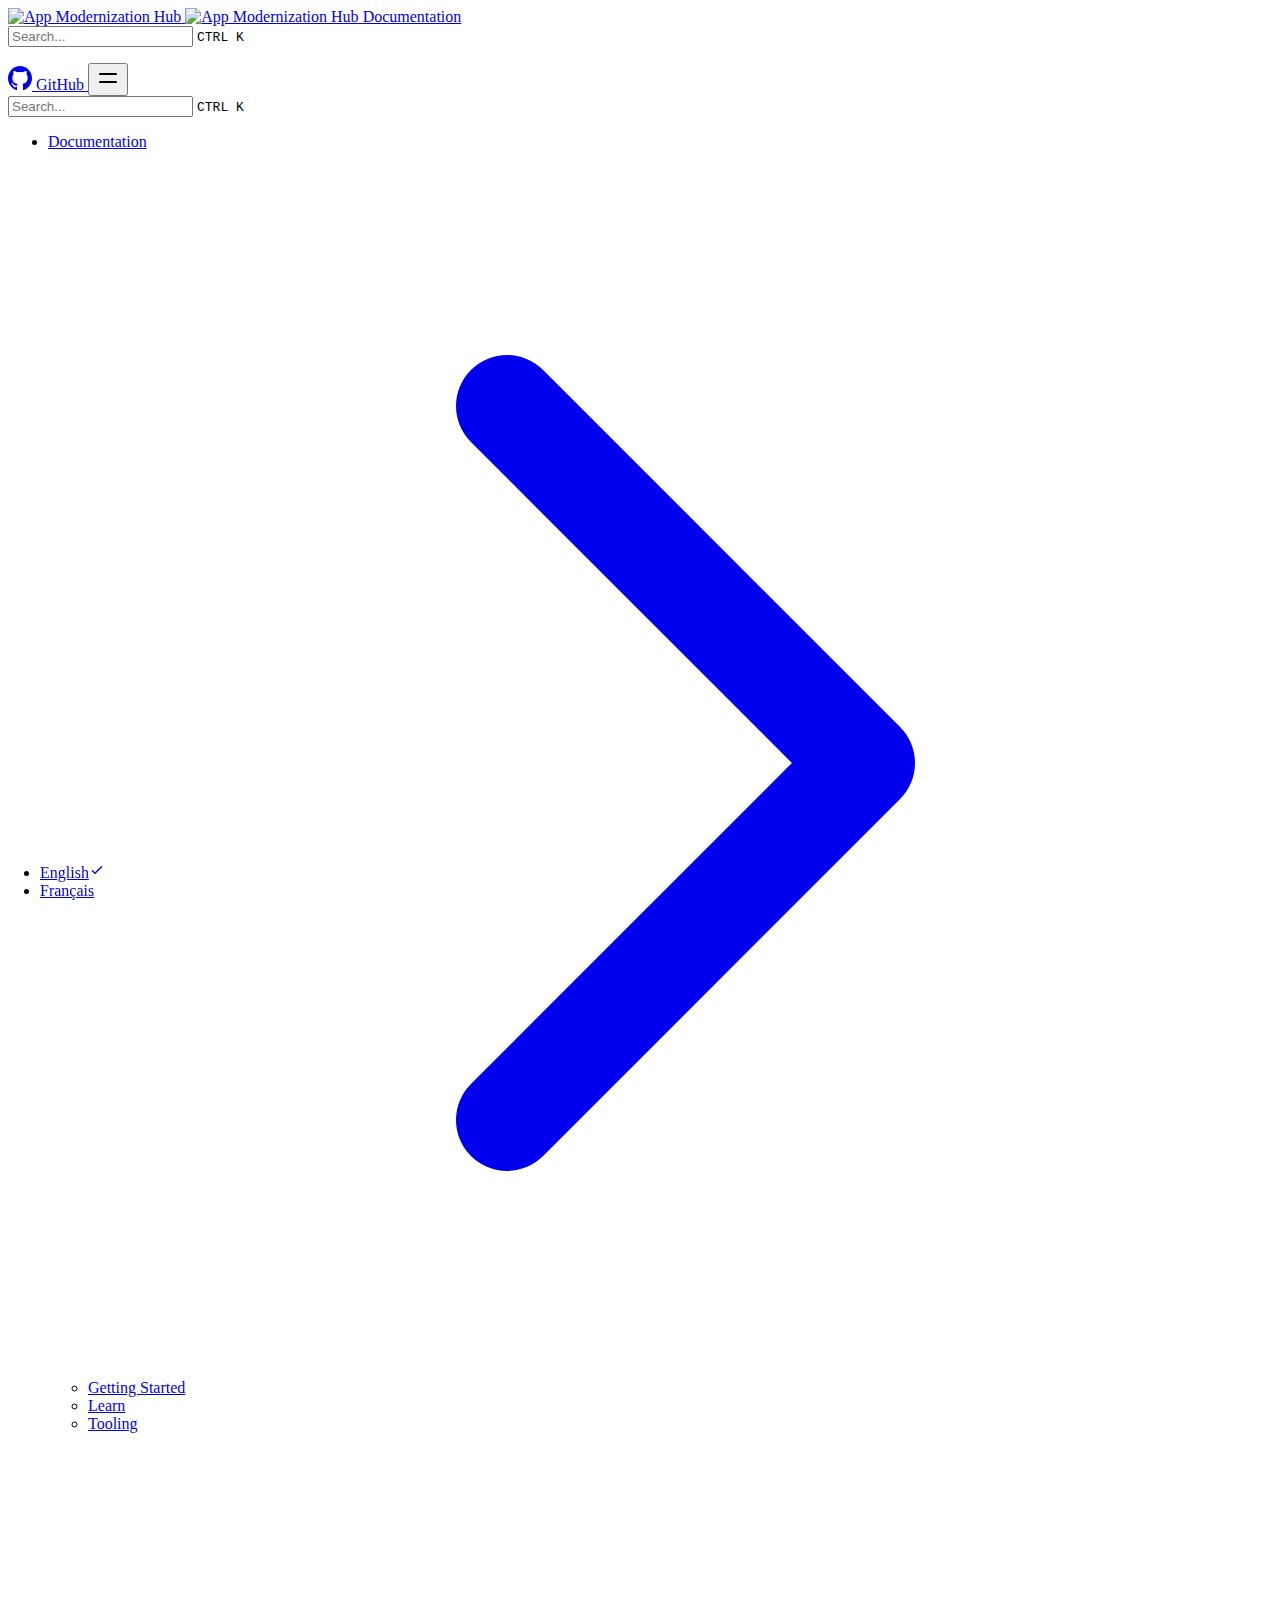
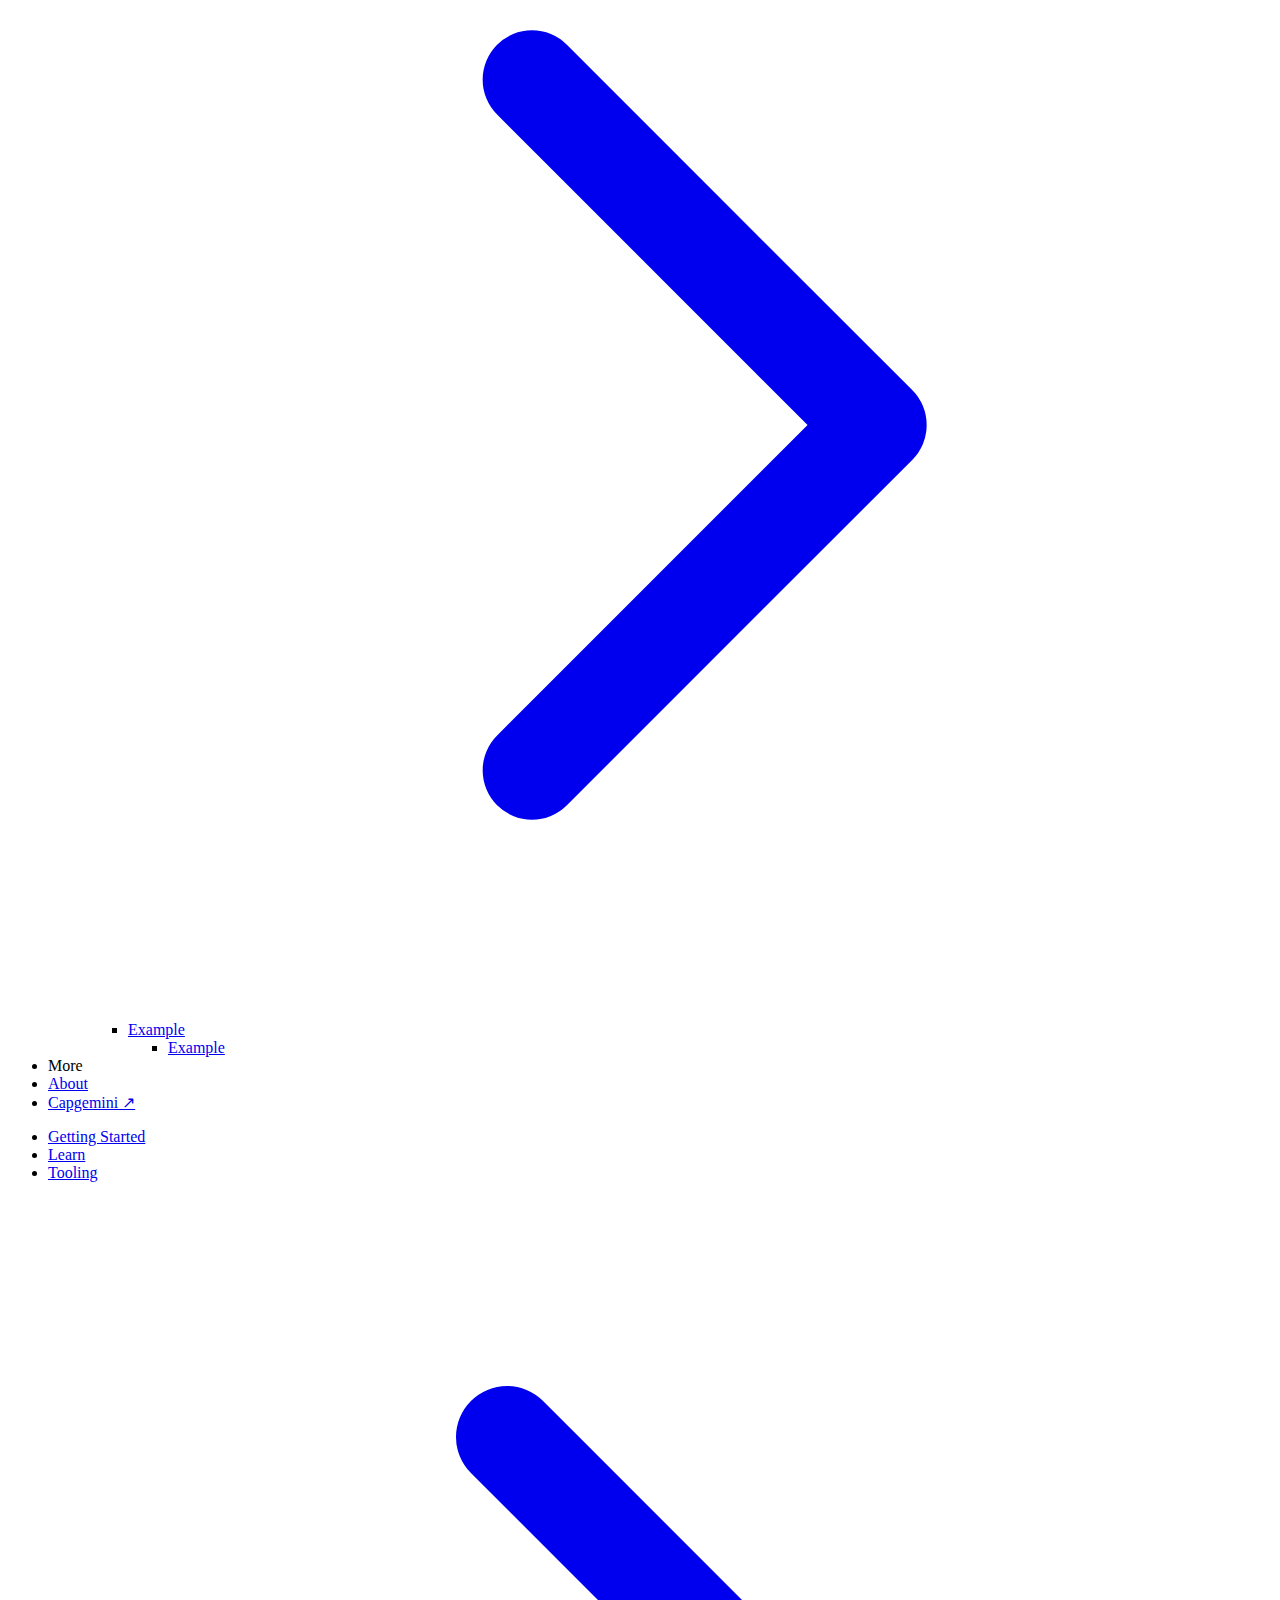
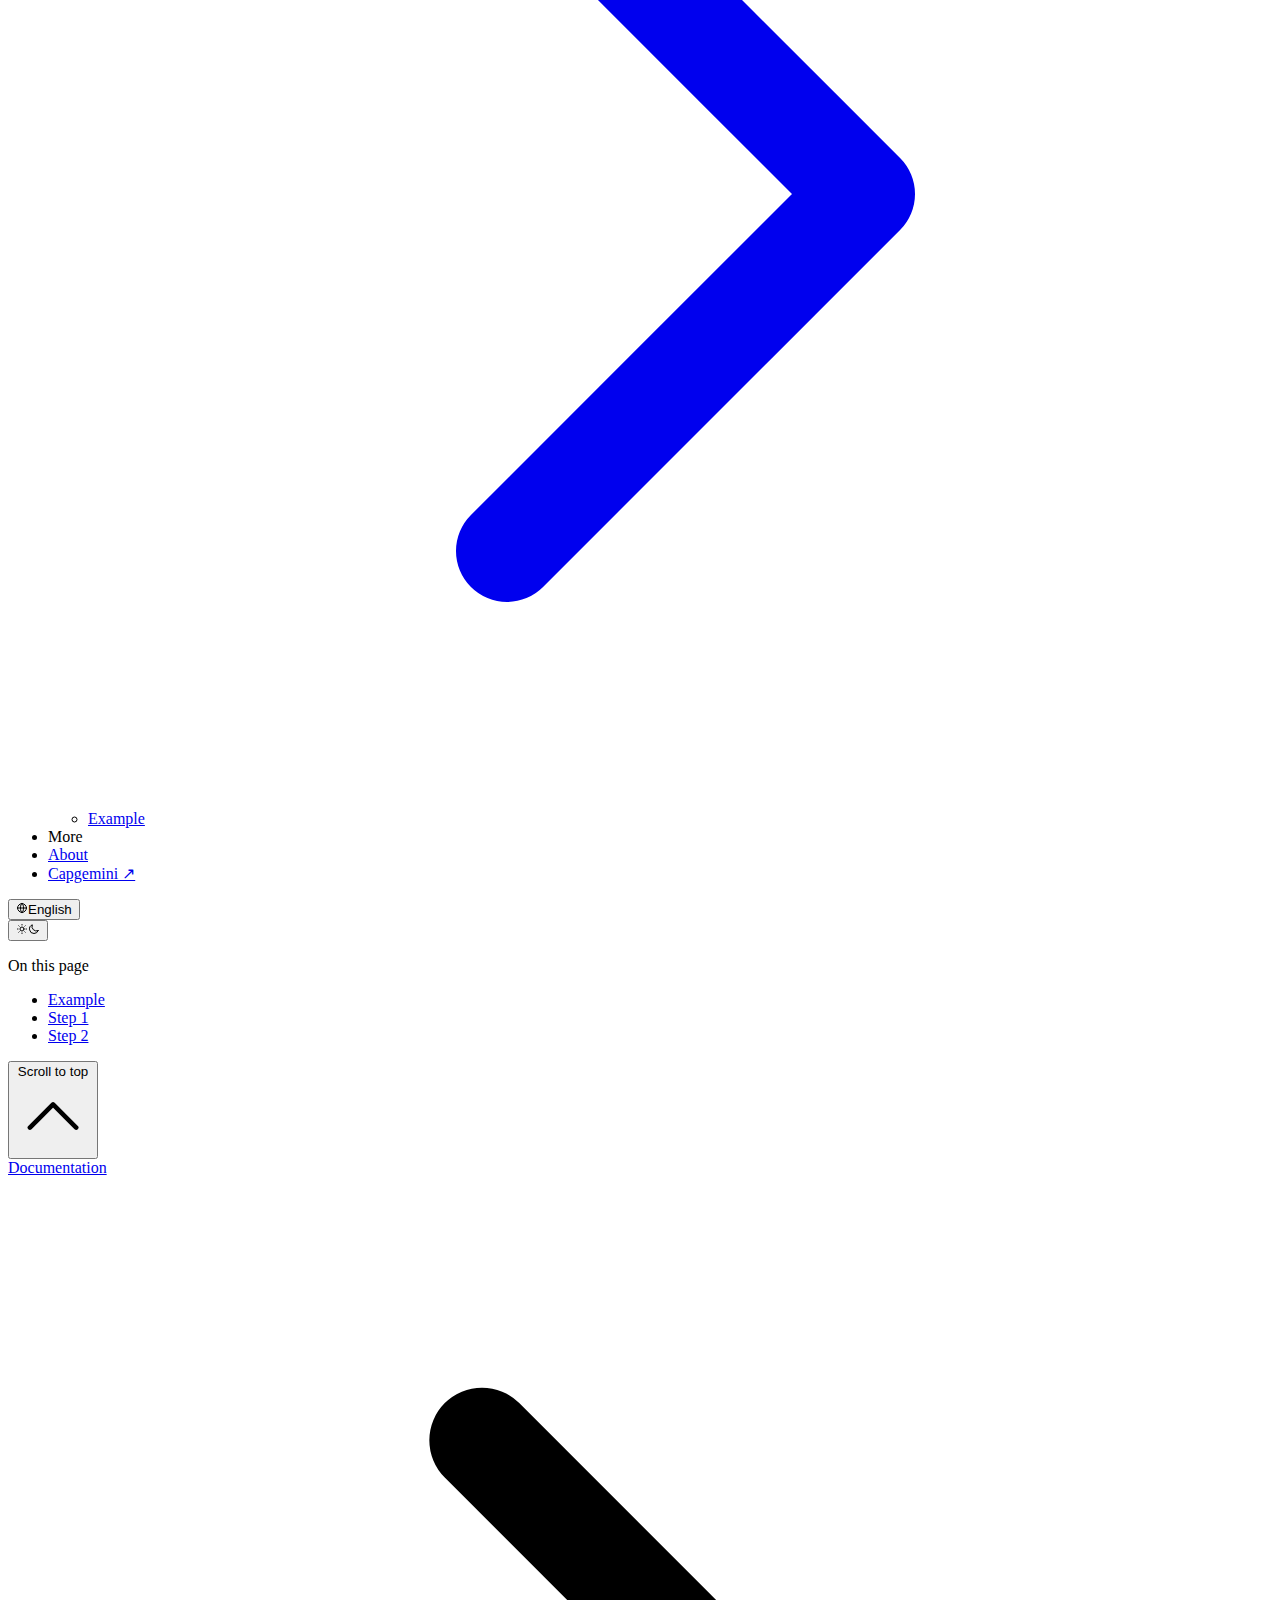
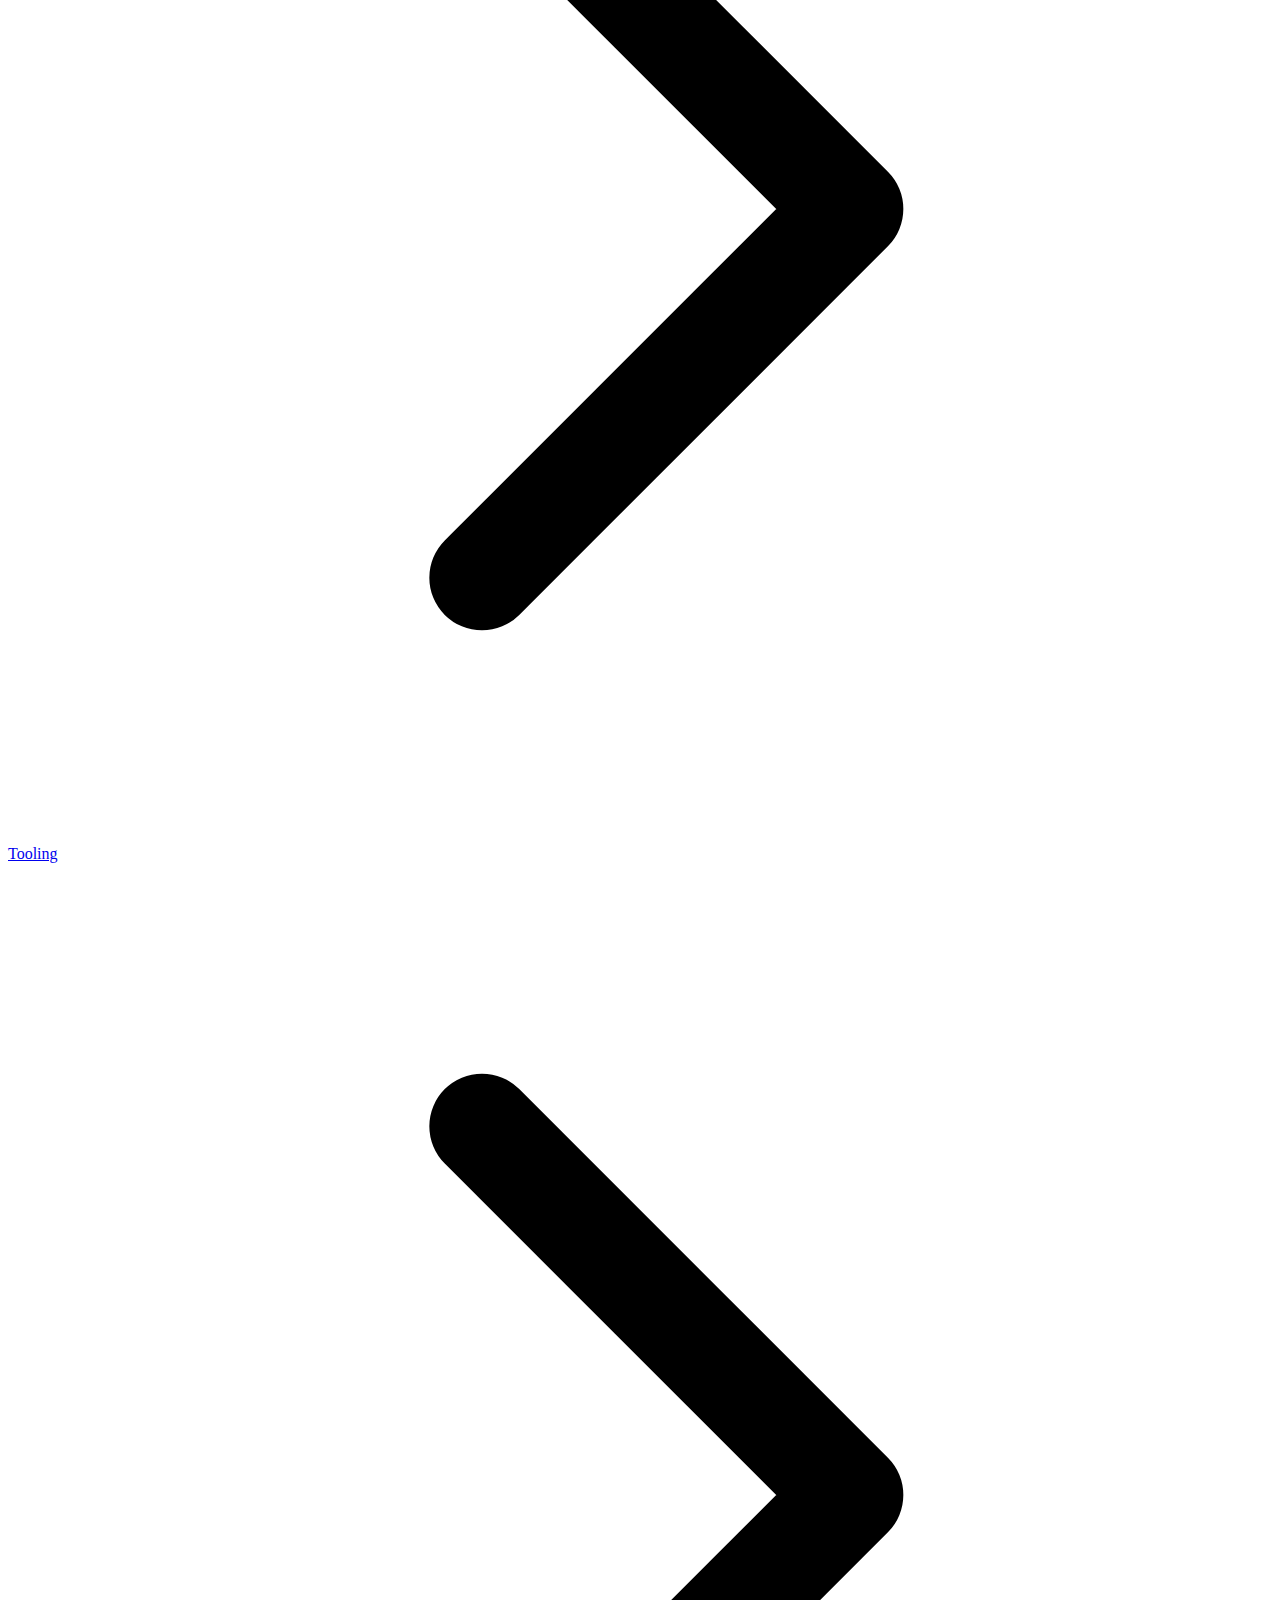
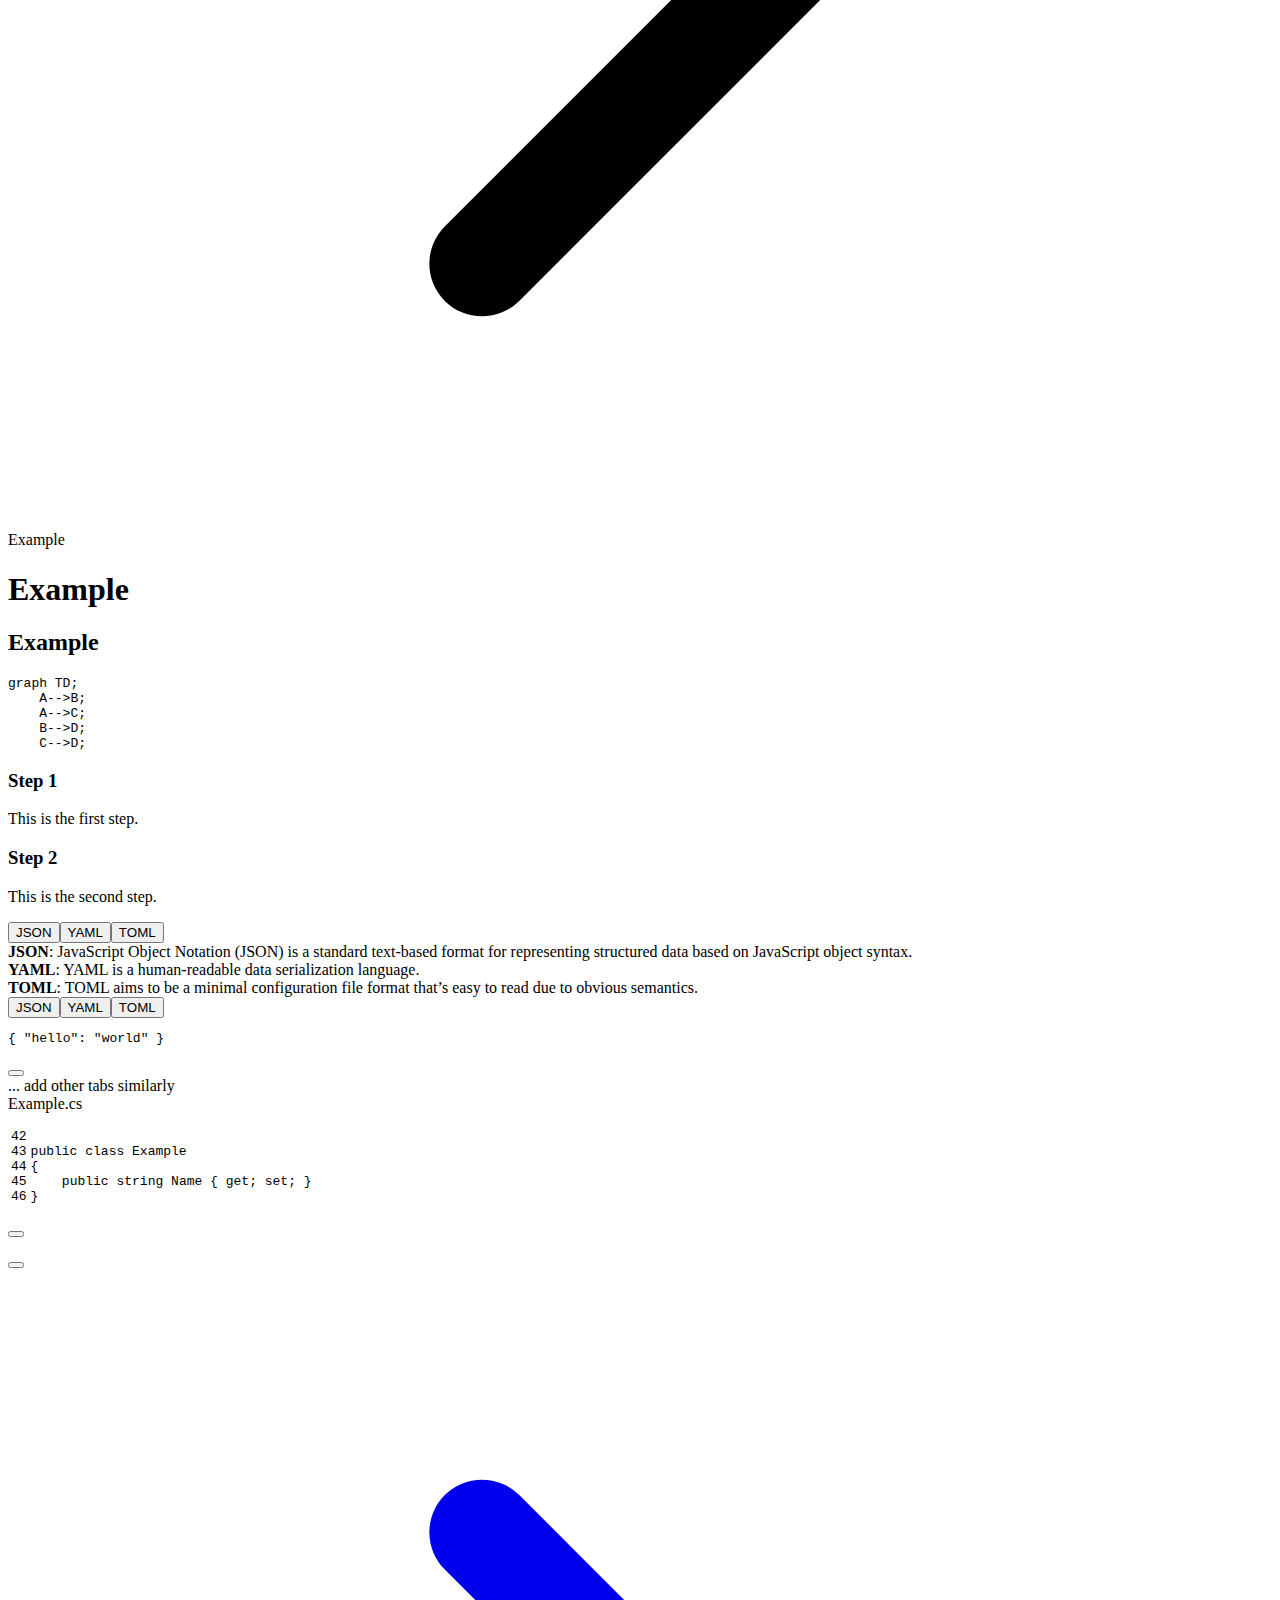
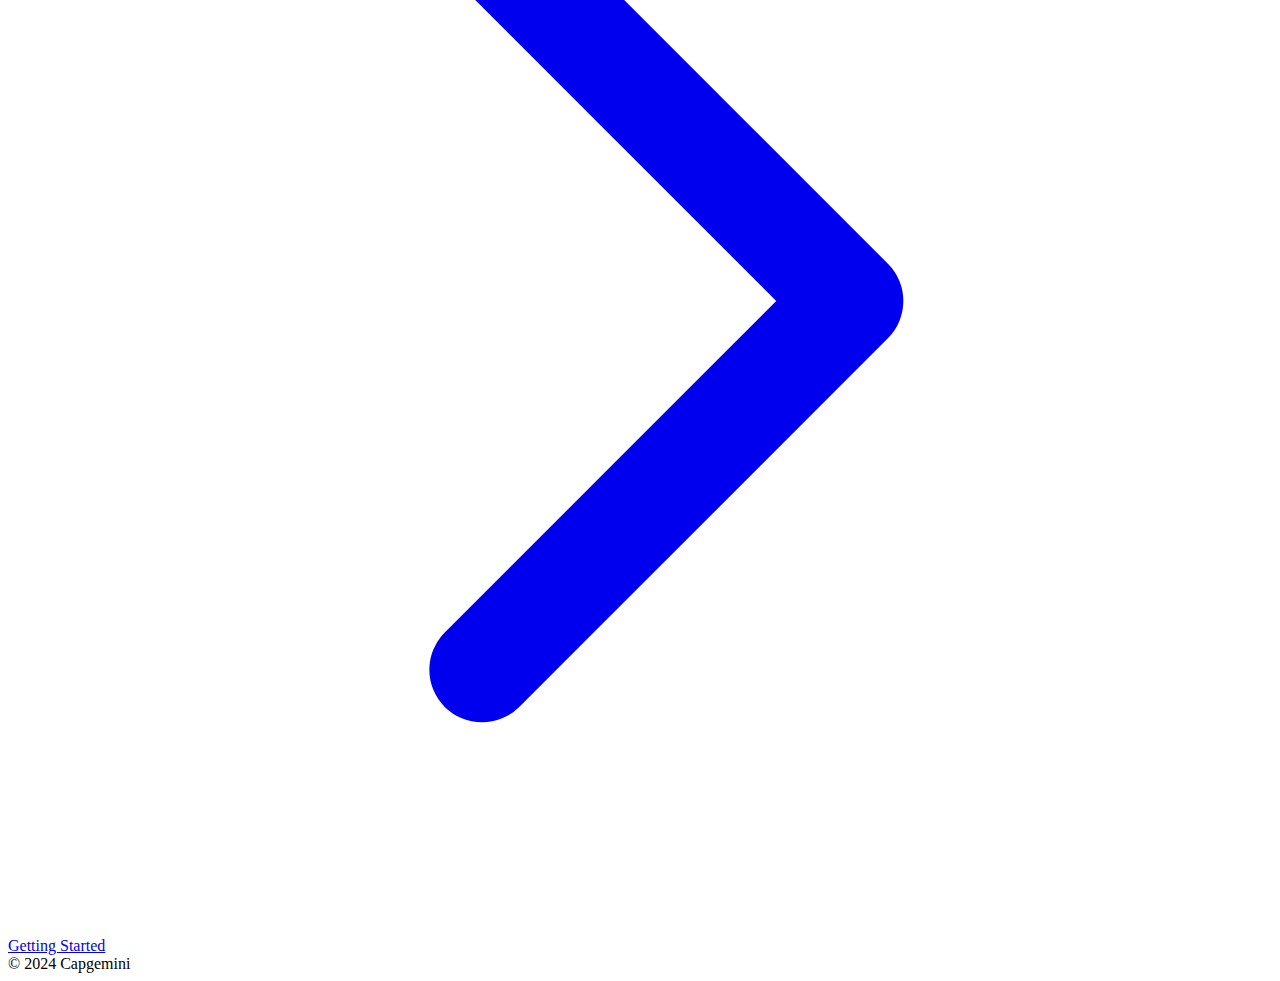
==== public/docs/tooling/example/index.html @ 05ffc935 "Init Commit" ====
<!DOCTYPE html>
<html lang="en"><head><script src="/livereload.js?mindelay=10&amp;v=2&amp;port=62342&amp;path=livereload" data-no-instant defer></script>
  <meta charset="utf-8" />
  <meta name="viewport" content="width=device-width, initial-scale=1.0" />
  <meta name="robots" content="noindex, nofollow" />
  <link rel="icon shortcut" href="/favicon.ico" sizes="32x32" />
<link rel="icon" href="/favicon.svg" type="image/svg+xml" />
<link rel="icon" href="/favicon-dark.svg" type="image/svg+xml" media="(prefers-color-scheme: dark)" />
<link rel="icon" href="/favicon-16x16.png" type="image/png" sizes="16x16" />
<link rel="icon" href="/favicon-32x32.png" type="image/png" sizes="32x32" />
<link rel="apple-touch-icon" href="/apple-touch-icon.png" sizes="180x180" />
<link fetchpriority="low" href="/site.webmanifest" rel="manifest" />

  <title>Example – App Modernization Hub</title>
  <meta name="description" content="Example graph TD;A--&gt;B;A--&gt;C;B--&gt;D;C--&gt;D;Step 1 This is the first step.
Step 2 This is the second step.
JSONYAMLTOML JSON: JavaScript Object Notation (JSON) is a standard text-based format for representing structured data based on JavaScript object syntax.YAML: YAML is a human-readable data serialization language.TOML: TOML aims to be a minimal configuration file format that’s easy to read due to obvious semantics.JSONYAMLTOML { &#34;hello&#34;: &#34;world&#34; } ... add other tabs similarlyExample.cs 42 43 44 45 46 public class Example { public string Name { get; set; } } " />

  
    <link rel="canonical" href="http://localhost:62342/docs/tooling/example/" itemprop="url" />
  

  

<meta property="og:title" content="Example" />
<meta property="og:description" content="Example
    graph TD;
    A--&gt;B;
    A--&gt;C;
    B--&gt;D;
    C--&gt;D;
Step 1
    This is the first step.
Step 2
    This is the second step.


  JSONYAMLTOML



  JSON: JavaScript Object Notation (JSON) is a standard text-based format for representing structured data based on JavaScript object syntax.
  YAML: YAML is a human-readable data serialization language.
  TOML: TOML aims to be a minimal configuration file format that&rsquo;s easy to read due to obvious semantics.



  JSONYAMLTOML



  
  

{ &#34;hello&#34;: &#34;world&#34; }
  
    
    
  


  



  ... add other tabs similarly



  

Example.cs

42
43
44
45
46



public class Example
{
    public string Name { get; set; }
}


  
    
    
  


  


  


  
    
    
  


  
" />
<meta property="og:type" content="article" />
<meta property="og:url" content="http://localhost:62342/docs/tooling/example/" /><meta property="article:section" content="docs" />



  
  <meta itemprop="name" content="Example">
  <meta itemprop="description" content="Example graph TD;A--&gt;B;A--&gt;C;B--&gt;D;C--&gt;D;Step 1 This is the first step.
Step 2 This is the second step.
JSONYAMLTOML JSON: JavaScript Object Notation (JSON) is a standard text-based format for representing structured data based on JavaScript object syntax.YAML: YAML is a human-readable data serialization language.TOML: TOML aims to be a minimal configuration file format that’s easy to read due to obvious semantics.JSONYAMLTOML { &#34;hello&#34;: &#34;world&#34; } ... add other tabs similarlyExample.cs 42 43 44 45 46 public class Example { public string Name { get; set; } } ">
  <meta itemprop="wordCount" content="95">
  <meta name="twitter:card" content="summary">
  <meta name="twitter:title" content="Example">
  <meta name="twitter:description" content="Example graph TD;A--&gt;B;A--&gt;C;B--&gt;D;C--&gt;D;Step 1 This is the first step.
Step 2 This is the second step.
JSONYAMLTOML JSON: JavaScript Object Notation (JSON) is a standard text-based format for representing structured data based on JavaScript object syntax.YAML: YAML is a human-readable data serialization language.TOML: TOML aims to be a minimal configuration file format that’s easy to read due to obvious semantics.JSONYAMLTOML { &#34;hello&#34;: &#34;world&#34; } ... add other tabs similarlyExample.cs 42 43 44 45 46 public class Example { public string Name { get; set; } } ">

    <link href="/css/compiled/main.css" rel="stylesheet" />



  <link href="/css/custom.css" rel="stylesheet" />





  <script>
     
    const defaultTheme = 'system';

    const setDarkTheme = () => {
      document.documentElement.classList.add("dark");
      document.documentElement.style.colorScheme = "dark";
    }
    const setLightTheme = () => {
      document.documentElement.classList.remove("dark");
      document.documentElement.style.colorScheme = "light";
    }

    if ("color-theme" in localStorage) {
      localStorage.getItem("color-theme") === "dark" ? setDarkTheme() : setLightTheme();
    } else {
      defaultTheme === "dark" ? setDarkTheme() : setLightTheme();
      if (defaultTheme === "system") {
        window.matchMedia("(prefers-color-scheme: dark)").matches ? setDarkTheme() : setLightTheme();
      }
    }
  </script>

  
</head>
<body dir="ltr"><div class="nav-container hx-sticky hx-top-0 hx-z-20 hx-w-full hx-bg-transparent print:hx-hidden">
  <div class="nav-container-blur hx-pointer-events-none hx-absolute hx-z-[-1] hx-h-full hx-w-full hx-bg-white dark:hx-bg-dark hx-shadow-[0_2px_4px_rgba(0,0,0,.02),0_1px_0_rgba(0,0,0,.06)] contrast-more:hx-shadow-[0_0_0_1px_#000] dark:hx-shadow-[0_-1px_0_rgba(255,255,255,.1)_inset] contrast-more:dark:hx-shadow-[0_0_0_1px_#fff]"></div>

  <nav class="hx-mx-auto hx-flex hx-items-center hx-justify-end hx-gap-2 hx-h-16 hx-px-6 hx-max-w-[90rem]">
    <a class="hx-flex hx-items-center hover:hx-opacity-75 ltr:hx-mr-auto rtl:hx-ml-auto" href="/">
        <img class="hx-block dark:hx-hidden" src="/images/logo-black.svg" alt="App Modernization Hub" height="300" width="250" />
        <img class="hx-hidden dark:hx-block" src="/images/logo-white.svg" alt="App Modernization Hub" height="300" width="250" />
    </a><a
            title="Documentation"
            href="/docs"
            
            class="hx-text-sm contrast-more:hx-text-gray-700 contrast-more:dark:hx-text-gray-100 hx-relative -hx-ml-2 hx-hidden hx-whitespace-nowrap hx-p-2 md:hx-inline-block hx-font-medium"
          >
            <span class="hx-text-center">Documentation</span>
          </a><div class="search-wrapper hx-relative md:hx-w-64">
  <div class="hx-relative hx-flex hx-items-center hx-text-gray-900 contrast-more:hx-text-gray-800 dark:hx-text-gray-300 contrast-more:dark:hx-text-gray-300">
    <input
      placeholder="Search..."
      class="search-input hx-block hx-w-full hx-appearance-none hx-rounded-lg hx-px-3 hx-py-2 hx-transition-colors hx-text-base hx-leading-tight md:hx-text-sm hx-bg-black/[.05] dark:hx-bg-gray-50/10 focus:hx-bg-white dark:focus:hx-bg-dark placeholder:hx-text-gray-500 dark:placeholder:hx-text-gray-400 contrast-more:hx-border contrast-more:hx-border-current"
      type="search"
      value=""
      spellcheck="false"
    />
    <kbd
      class="hx-absolute hx-my-1.5 hx-select-none ltr:hx-right-1.5 rtl:hx-left-1.5 hx-h-5 hx-rounded hx-bg-white hx-px-1.5 hx-font-mono hx-text-[10px] hx-font-medium hx-text-gray-500 hx-border dark:hx-border-gray-100/20 dark:hx-bg-dark/50 contrast-more:hx-border-current contrast-more:hx-text-current contrast-more:dark:hx-border-current hx-items-center hx-gap-1 hx-transition-opacity hx-pointer-events-none hx-hidden sm:hx-flex"
    >
      CTRL K
    </kbd>
  </div>

  <div>
    <ul
      class="search-results hextra-scrollbar hx-hidden hx-border hx-border-gray-200 hx-bg-white hx-text-gray-100 dark:hx-border-neutral-800 dark:hx-bg-neutral-900 hx-absolute hx-top-full hx-z-20 hx-mt-2 hx-overflow-auto hx-overscroll-contain hx-rounded-xl hx-py-2.5 hx-shadow-xl hx-max-h-[min(calc(50vh-11rem-env(safe-area-inset-bottom)),400px)] md:hx-max-h-[min(calc(100vh-5rem-env(safe-area-inset-bottom)),400px)] hx-inset-x-0 ltr:md:hx-left-auto rtl:md:hx-right-auto contrast-more:hx-border contrast-more:hx-border-gray-900 contrast-more:dark:hx-border-gray-50 hx-w-screen hx-min-h-[100px] hx-max-w-[min(calc(100vw-2rem),calc(100%+20rem))]"
      style="transition: max-height 0.2s ease 0s;"
    ></ul>
  </div>
</div>

          <a class="hx-p-2 hx-text-current" target="_blank" rel="noreferer" href="https://github.com/capgemini" title="GitHub"><svg height=24 fill="currentColor" viewBox="3 3 18 18">
  <path d="M12 3C7.0275 3 3 7.12937 3 12.2276C3 16.3109 5.57625 19.7597 9.15374 20.9824C9.60374 21.0631 9.77249 20.7863 9.77249 20.5441C9.77249 20.3249 9.76125 19.5982 9.76125 18.8254C7.5 19.2522 6.915 18.2602 6.735 17.7412C6.63375 17.4759 6.19499 16.6569 5.8125 16.4378C5.4975 16.2647 5.0475 15.838 5.80124 15.8264C6.51 15.8149 7.01625 16.4954 7.18499 16.7723C7.99499 18.1679 9.28875 17.7758 9.80625 17.5335C9.885 16.9337 10.1212 16.53 10.38 16.2993C8.3775 16.0687 6.285 15.2728 6.285 11.7432C6.285 10.7397 6.63375 9.9092 7.20749 9.26326C7.1175 9.03257 6.8025 8.08674 7.2975 6.81794C7.2975 6.81794 8.05125 6.57571 9.77249 7.76377C10.4925 7.55615 11.2575 7.45234 12.0225 7.45234C12.7875 7.45234 13.5525 7.55615 14.2725 7.76377C15.9937 6.56418 16.7475 6.81794 16.7475 6.81794C17.2424 8.08674 16.9275 9.03257 16.8375 9.26326C17.4113 9.9092 17.76 10.7281 17.76 11.7432C17.76 15.2843 15.6563 16.0687 13.6537 16.2993C13.98 16.5877 14.2613 17.1414 14.2613 18.0065C14.2613 19.2407 14.25 20.2326 14.25 20.5441C14.25 20.7863 14.4188 21.0746 14.8688 20.9824C16.6554 20.364 18.2079 19.1866 19.3078 17.6162C20.4077 16.0457 20.9995 14.1611 21 12.2276C21 7.12937 16.9725 3 12 3Z"></path>
</svg>
<span class="hx-sr-only">GitHub</span>
          </a><button type="button" aria-label="Menu" class="hamburger-menu -hx-mr-2 hx-rounded hx-p-2 active:hx-bg-gray-400/20 md:hx-hidden"><svg height=24 fill="none" viewBox="0 0 24 24" stroke="currentColor"><g><path stroke-linecap="round" stroke-linejoin="round" stroke-width="2" d="M4 8H20"></path></g><g><path stroke-linecap="round" stroke-linejoin="round" stroke-width="2" d="M4 16H20"></path></g></svg></button>
  </nav>
</div>

  <div class='hx-mx-auto hx-flex hx-max-w-screen-xl'>
    <div class="mobile-menu-overlay [transition:background-color_1.5s_ease] hx-fixed hx-inset-0 hx-z-10 hx-bg-black/80 dark:hx-bg-black/60 hx-hidden"></div>
<aside class="sidebar-container hx-flex hx-flex-col print:hx-hidden md:hx-top-16 md:hx-shrink-0 md:hx-w-64 md:hx-self-start max-md:[transform:translate3d(0,-100%,0)] md:hx-sticky">
  
  <div class="hx-px-4 hx-pt-4 md:hx-hidden">
    <div class="search-wrapper hx-relative md:hx-w-64">
  <div class="hx-relative hx-flex hx-items-center hx-text-gray-900 contrast-more:hx-text-gray-800 dark:hx-text-gray-300 contrast-more:dark:hx-text-gray-300">
    <input
      placeholder="Search..."
      class="search-input hx-block hx-w-full hx-appearance-none hx-rounded-lg hx-px-3 hx-py-2 hx-transition-colors hx-text-base hx-leading-tight md:hx-text-sm hx-bg-black/[.05] dark:hx-bg-gray-50/10 focus:hx-bg-white dark:focus:hx-bg-dark placeholder:hx-text-gray-500 dark:placeholder:hx-text-gray-400 contrast-more:hx-border contrast-more:hx-border-current"
      type="search"
      value=""
      spellcheck="false"
    />
    <kbd
      class="hx-absolute hx-my-1.5 hx-select-none ltr:hx-right-1.5 rtl:hx-left-1.5 hx-h-5 hx-rounded hx-bg-white hx-px-1.5 hx-font-mono hx-text-[10px] hx-font-medium hx-text-gray-500 hx-border dark:hx-border-gray-100/20 dark:hx-bg-dark/50 contrast-more:hx-border-current contrast-more:hx-text-current contrast-more:dark:hx-border-current hx-items-center hx-gap-1 hx-transition-opacity hx-pointer-events-none hx-hidden sm:hx-flex"
    >
      CTRL K
    </kbd>
  </div>

  <div>
    <ul
      class="search-results hextra-scrollbar hx-hidden hx-border hx-border-gray-200 hx-bg-white hx-text-gray-100 dark:hx-border-neutral-800 dark:hx-bg-neutral-900 hx-absolute hx-top-full hx-z-20 hx-mt-2 hx-overflow-auto hx-overscroll-contain hx-rounded-xl hx-py-2.5 hx-shadow-xl hx-max-h-[min(calc(50vh-11rem-env(safe-area-inset-bottom)),400px)] md:hx-max-h-[min(calc(100vh-5rem-env(safe-area-inset-bottom)),400px)] hx-inset-x-0 ltr:md:hx-left-auto rtl:md:hx-right-auto contrast-more:hx-border contrast-more:hx-border-gray-900 contrast-more:dark:hx-border-gray-50 hx-w-screen hx-min-h-[100px] hx-max-w-[min(calc(100vw-2rem),calc(100%+20rem))]"
      style="transition: max-height 0.2s ease 0s;"
    ></ul>
  </div>
</div>

  </div>
  <div class="hextra-scrollbar hx-overflow-y-auto hx-overflow-x-hidden hx-p-4 hx-grow md:hx-h-[calc(100vh-var(--navbar-height)-var(--menu-height))]">
    <ul class="hx-flex hx-flex-col hx-gap-1 md:hx-hidden">
      
      
          <li class="open"><a
    class="hx-flex hx-items-center hx-justify-between hx-gap-2 hx-cursor-pointer hx-rounded hx-px-2 hx-py-1.5 hx-text-sm hx-transition-colors [-webkit-tap-highlight-color:transparent] [-webkit-touch-callout:none] [word-break:break-word]
      hx-text-gray-500 hover:hx-bg-gray-100 hover:hx-text-gray-900 contrast-more:hx-border contrast-more:hx-border-transparent contrast-more:hx-text-gray-900 contrast-more:hover:hx-border-gray-900 dark:hx-text-neutral-400 dark:hover:hx-bg-primary-100/5 dark:hover:hx-text-gray-50 contrast-more:dark:hx-text-gray-50 contrast-more:dark:hover:hx-border-gray-50"
    href="/docs/"
    
  >Documentation
        <span class="hextra-sidebar-collapsible-button"><svg fill="none" viewBox="0 0 24 24" stroke="currentColor" class="hx-h-[18px] hx-min-w-[18px] hx-rounded-sm hx-p-0.5 hover:hx-bg-gray-800/5 dark:hover:hx-bg-gray-100/5"><path stroke-linecap="round" stroke-linejoin="round" stroke-width="2" d="M9 5l7 7-7 7" class="hx-origin-center hx-transition-transform rtl:-hx-rotate-180"></path></svg></span>
    </a><div class="ltr:hx-pr-0 hx-overflow-hidden">
        <ul class='hx-relative hx-flex hx-flex-col hx-gap-1 before:hx-absolute before:hx-inset-y-1 before:hx-w-px before:hx-bg-gray-200 before:hx-content-[""] ltr:hx-ml-3 ltr:hx-pl-3 ltr:before:hx-left-0 rtl:hx-mr-3 rtl:hx-pr-3 rtl:before:hx-right-0 dark:before:hx-bg-neutral-800'><li class="hx-flex hx-flex-col open"><a
    class="hx-flex hx-items-center hx-justify-between hx-gap-2 hx-cursor-pointer hx-rounded hx-px-2 hx-py-1.5 hx-text-sm hx-transition-colors [-webkit-tap-highlight-color:transparent] [-webkit-touch-callout:none] [word-break:break-word]
      hx-text-gray-500 hover:hx-bg-gray-100 hover:hx-text-gray-900 contrast-more:hx-border contrast-more:hx-border-transparent contrast-more:hx-text-gray-900 contrast-more:hover:hx-border-gray-900 dark:hx-text-neutral-400 dark:hover:hx-bg-primary-100/5 dark:hover:hx-text-gray-50 contrast-more:dark:hx-text-gray-50 contrast-more:dark:hover:hx-border-gray-50"
    href="/docs/getting-started/"
    
  >Getting Started
    </a>
              
            </li><li class="hx-flex hx-flex-col open"><a
    class="hx-flex hx-items-center hx-justify-between hx-gap-2 hx-cursor-pointer hx-rounded hx-px-2 hx-py-1.5 hx-text-sm hx-transition-colors [-webkit-tap-highlight-color:transparent] [-webkit-touch-callout:none] [word-break:break-word]
      hx-text-gray-500 hover:hx-bg-gray-100 hover:hx-text-gray-900 contrast-more:hx-border contrast-more:hx-border-transparent contrast-more:hx-text-gray-900 contrast-more:hover:hx-border-gray-900 dark:hx-text-neutral-400 dark:hover:hx-bg-primary-100/5 dark:hover:hx-text-gray-50 contrast-more:dark:hx-text-gray-50 contrast-more:dark:hover:hx-border-gray-50"
    href="/docs/learn/"
    
  >Learn
    </a>
              
            </li><li class="hx-flex hx-flex-col open"><a
    class="hx-flex hx-items-center hx-justify-between hx-gap-2 hx-cursor-pointer hx-rounded hx-px-2 hx-py-1.5 hx-text-sm hx-transition-colors [-webkit-tap-highlight-color:transparent] [-webkit-touch-callout:none] [word-break:break-word]
      hx-text-gray-500 hover:hx-bg-gray-100 hover:hx-text-gray-900 contrast-more:hx-border contrast-more:hx-border-transparent contrast-more:hx-text-gray-900 contrast-more:hover:hx-border-gray-900 dark:hx-text-neutral-400 dark:hover:hx-bg-primary-100/5 dark:hover:hx-text-gray-50 contrast-more:dark:hx-text-gray-50 contrast-more:dark:hover:hx-border-gray-50"
    href="/docs/tooling/"
    
  >Tooling
        <span class="hextra-sidebar-collapsible-button"><svg fill="none" viewBox="0 0 24 24" stroke="currentColor" class="hx-h-[18px] hx-min-w-[18px] hx-rounded-sm hx-p-0.5 hover:hx-bg-gray-800/5 dark:hover:hx-bg-gray-100/5"><path stroke-linecap="round" stroke-linejoin="round" stroke-width="2" d="M9 5l7 7-7 7" class="hx-origin-center hx-transition-transform rtl:-hx-rotate-180"></path></svg></span>
    </a>
              <div class="ltr:hx-pr-0 hx-overflow-hidden">
        <ul class='hx-relative hx-flex hx-flex-col hx-gap-1 before:hx-absolute before:hx-inset-y-1 before:hx-w-px before:hx-bg-gray-200 before:hx-content-[""] ltr:hx-ml-3 ltr:hx-pl-3 ltr:before:hx-left-0 rtl:hx-mr-3 rtl:hx-pr-3 rtl:before:hx-right-0 dark:before:hx-bg-neutral-800'><li class="hx-flex hx-flex-col open"><a
    class="hx-flex hx-items-center hx-justify-between hx-gap-2 hx-cursor-pointer hx-rounded hx-px-2 hx-py-1.5 hx-text-sm hx-transition-colors [-webkit-tap-highlight-color:transparent] [-webkit-touch-callout:none] [word-break:break-word]
      sidebar-active-item hx-bg-primary-100 hx-font-semibold hx-text-primary-800 contrast-more:hx-border contrast-more:hx-border-primary-500 dark:hx-bg-primary-400/10 dark:hx-text-primary-600 contrast-more:dark:hx-border-primary-500"
    href="/docs/tooling/example/"
    
  >Example
    </a>
  
    <ul class='hx-flex hx-flex-col hx-gap-1 hx-relative before:hx-absolute before:hx-inset-y-1 before:hx-w-px before:hx-bg-gray-200 before:hx-content-[""] dark:before:hx-bg-neutral-800 ltr:hx-pl-3 ltr:before:hx-left-0 rtl:hx-pr-3 rtl:before:hx-right-0 ltr:hx-ml-3 rtl:hx-mr-3'><li>
              <a
                href="#example"
                class="hx-flex hx-rounded hx-px-2 hx-py-1.5 hx-text-sm hx-transition-colors [word-break:break-word] hx-cursor-pointer [-webkit-tap-highlight-color:transparent] [-webkit-touch-callout:none] contrast-more:hx-border hx-gap-2 before:hx-opacity-25 before:hx-content-['#'] hx-text-gray-500 hover:hx-bg-gray-100 hover:hx-text-gray-900 dark:hx-text-neutral-400 dark:hover:hx-bg-primary-100/5 dark:hover:hx-text-gray-50 contrast-more:hx-text-gray-900 contrast-more:dark:hx-text-gray-50 contrast-more:hx-border-transparent contrast-more:hover:hx-border-gray-900 contrast-more:dark:hover:hx-border-gray-50"
              >Example</a>
            </li>
          </ul>
  
              
            </li></ul>
      </div>
            </li></ul>
      </div></li>
      <li class="[word-break:break-word] hx-mt-5 hx-mb-2 hx-px-2 hx-py-1.5 hx-text-sm hx-font-semibold hx-text-gray-900 first:hx-mt-0 dark:hx-text-gray-100">
        <span class="hx-cursor-default">More</span>
      </li>
    
      <li><a
    class="hx-flex hx-items-center hx-justify-between hx-gap-2 hx-cursor-pointer hx-rounded hx-px-2 hx-py-1.5 hx-text-sm hx-transition-colors [-webkit-tap-highlight-color:transparent] [-webkit-touch-callout:none] [word-break:break-word]
      hx-text-gray-500 hover:hx-bg-gray-100 hover:hx-text-gray-900 contrast-more:hx-border contrast-more:hx-border-transparent contrast-more:hx-text-gray-900 contrast-more:hover:hx-border-gray-900 dark:hx-text-neutral-400 dark:hover:hx-bg-primary-100/5 dark:hover:hx-text-gray-50 contrast-more:dark:hx-text-gray-50 contrast-more:dark:hover:hx-border-gray-50"
    href="/"
    
  >About</a></li>
    
      <li><a
    class="hx-flex hx-items-center hx-justify-between hx-gap-2 hx-cursor-pointer hx-rounded hx-px-2 hx-py-1.5 hx-text-sm hx-transition-colors [-webkit-tap-highlight-color:transparent] [-webkit-touch-callout:none] [word-break:break-word]
      hx-text-gray-500 hover:hx-bg-gray-100 hover:hx-text-gray-900 contrast-more:hx-border contrast-more:hx-border-transparent contrast-more:hx-text-gray-900 contrast-more:hover:hx-border-gray-900 dark:hx-text-neutral-400 dark:hover:hx-bg-primary-100/5 dark:hover:hx-text-gray-50 contrast-more:dark:hx-text-gray-50 contrast-more:dark:hover:hx-border-gray-50"
    href="/capgemini.com"
    
  >Capgemini ↗</a></li>
    
    </ul>

    <ul class="hx-flex hx-flex-col hx-gap-1 max-md:hx-hidden">
        
          <li class="open"><a
    class="hx-flex hx-items-center hx-justify-between hx-gap-2 hx-cursor-pointer hx-rounded hx-px-2 hx-py-1.5 hx-text-sm hx-transition-colors [-webkit-tap-highlight-color:transparent] [-webkit-touch-callout:none] [word-break:break-word]
      hx-text-gray-500 hover:hx-bg-gray-100 hover:hx-text-gray-900 contrast-more:hx-border contrast-more:hx-border-transparent contrast-more:hx-text-gray-900 contrast-more:hover:hx-border-gray-900 dark:hx-text-neutral-400 dark:hover:hx-bg-primary-100/5 dark:hover:hx-text-gray-50 contrast-more:dark:hx-text-gray-50 contrast-more:dark:hover:hx-border-gray-50"
    href="/docs/getting-started/"
    
  >Getting Started
    </a></li>
          <li class="open"><a
    class="hx-flex hx-items-center hx-justify-between hx-gap-2 hx-cursor-pointer hx-rounded hx-px-2 hx-py-1.5 hx-text-sm hx-transition-colors [-webkit-tap-highlight-color:transparent] [-webkit-touch-callout:none] [word-break:break-word]
      hx-text-gray-500 hover:hx-bg-gray-100 hover:hx-text-gray-900 contrast-more:hx-border contrast-more:hx-border-transparent contrast-more:hx-text-gray-900 contrast-more:hover:hx-border-gray-900 dark:hx-text-neutral-400 dark:hover:hx-bg-primary-100/5 dark:hover:hx-text-gray-50 contrast-more:dark:hx-text-gray-50 contrast-more:dark:hover:hx-border-gray-50"
    href="/docs/learn/"
    
  >Learn
    </a></li>
          <li class="open"><a
    class="hx-flex hx-items-center hx-justify-between hx-gap-2 hx-cursor-pointer hx-rounded hx-px-2 hx-py-1.5 hx-text-sm hx-transition-colors [-webkit-tap-highlight-color:transparent] [-webkit-touch-callout:none] [word-break:break-word]
      hx-text-gray-500 hover:hx-bg-gray-100 hover:hx-text-gray-900 contrast-more:hx-border contrast-more:hx-border-transparent contrast-more:hx-text-gray-900 contrast-more:hover:hx-border-gray-900 dark:hx-text-neutral-400 dark:hover:hx-bg-primary-100/5 dark:hover:hx-text-gray-50 contrast-more:dark:hx-text-gray-50 contrast-more:dark:hover:hx-border-gray-50"
    href="/docs/tooling/"
    
  >Tooling
        <span class="hextra-sidebar-collapsible-button"><svg fill="none" viewBox="0 0 24 24" stroke="currentColor" class="hx-h-[18px] hx-min-w-[18px] hx-rounded-sm hx-p-0.5 hover:hx-bg-gray-800/5 dark:hover:hx-bg-gray-100/5"><path stroke-linecap="round" stroke-linejoin="round" stroke-width="2" d="M9 5l7 7-7 7" class="hx-origin-center hx-transition-transform rtl:-hx-rotate-180"></path></svg></span>
    </a><div class="ltr:hx-pr-0 hx-overflow-hidden">
        <ul class='hx-relative hx-flex hx-flex-col hx-gap-1 before:hx-absolute before:hx-inset-y-1 before:hx-w-px before:hx-bg-gray-200 before:hx-content-[""] ltr:hx-ml-3 ltr:hx-pl-3 ltr:before:hx-left-0 rtl:hx-mr-3 rtl:hx-pr-3 rtl:before:hx-right-0 dark:before:hx-bg-neutral-800'><li class="hx-flex hx-flex-col open"><a
    class="hx-flex hx-items-center hx-justify-between hx-gap-2 hx-cursor-pointer hx-rounded hx-px-2 hx-py-1.5 hx-text-sm hx-transition-colors [-webkit-tap-highlight-color:transparent] [-webkit-touch-callout:none] [word-break:break-word]
      sidebar-active-item hx-bg-primary-100 hx-font-semibold hx-text-primary-800 contrast-more:hx-border contrast-more:hx-border-primary-500 dark:hx-bg-primary-400/10 dark:hx-text-primary-600 contrast-more:dark:hx-border-primary-500"
    href="/docs/tooling/example/"
    
  >Example
    </a>
              
            </li></ul>
      </div></li>
        
      <li class="[word-break:break-word] hx-mt-5 hx-mb-2 hx-px-2 hx-py-1.5 hx-text-sm hx-font-semibold hx-text-gray-900 first:hx-mt-0 dark:hx-text-gray-100">
        <span class="hx-cursor-default">More</span>
      </li>
    
      <li><a
    class="hx-flex hx-items-center hx-justify-between hx-gap-2 hx-cursor-pointer hx-rounded hx-px-2 hx-py-1.5 hx-text-sm hx-transition-colors [-webkit-tap-highlight-color:transparent] [-webkit-touch-callout:none] [word-break:break-word]
      hx-text-gray-500 hover:hx-bg-gray-100 hover:hx-text-gray-900 contrast-more:hx-border contrast-more:hx-border-transparent contrast-more:hx-text-gray-900 contrast-more:hover:hx-border-gray-900 dark:hx-text-neutral-400 dark:hover:hx-bg-primary-100/5 dark:hover:hx-text-gray-50 contrast-more:dark:hx-text-gray-50 contrast-more:dark:hover:hx-border-gray-50"
    href="/"
    
  >About</a></li>
    
      <li><a
    class="hx-flex hx-items-center hx-justify-between hx-gap-2 hx-cursor-pointer hx-rounded hx-px-2 hx-py-1.5 hx-text-sm hx-transition-colors [-webkit-tap-highlight-color:transparent] [-webkit-touch-callout:none] [word-break:break-word]
      hx-text-gray-500 hover:hx-bg-gray-100 hover:hx-text-gray-900 contrast-more:hx-border contrast-more:hx-border-transparent contrast-more:hx-text-gray-900 contrast-more:hover:hx-border-gray-900 dark:hx-text-neutral-400 dark:hover:hx-bg-primary-100/5 dark:hover:hx-text-gray-50 contrast-more:dark:hx-text-gray-50 contrast-more:dark:hover:hx-border-gray-50"
    href="/capgemini.com"
    
  >Capgemini ↗</a></li>
    
      </ul>
    </div>
  
  
    <div class=" hx-justify-end hx-sticky hx-bottom-0 hx-bg-white dark:hx-bg-dark hx-mx-4 hx-py-4 hx-shadow-[0_-12px_16px_#fff] hx-flex hx-items-center hx-gap-2 dark:hx-border-neutral-800 dark:hx-shadow-[0_-12px_16px_#111] contrast-more:hx-border-neutral-400 contrast-more:hx-shadow-none contrast-more:dark:hx-shadow-none hx-border-t" data-toggle-animation="show"><div class="hx-flex hx-justify-items-start hx-grow">
    <button
      title="Change language"
      data-state="closed"
      class="language-switcher hx-h-7 hx-rounded-md hx-px-2 hx-text-left hx-text-xs hx-font-medium hx-text-gray-600 hx-transition-colors dark:hx-text-gray-400 hover:hx-bg-gray-100 hover:hx-text-gray-900 dark:hover:hx-bg-primary-100/5 dark:hover:hx-text-gray-50 hx-grow"
      type="button"
      aria-label="Change language"
    >
      <div class="hx-flex hx-items-center hx-gap-2 hx-capitalize"><svg height=12 xmlns="http://www.w3.org/2000/svg" fill="none" viewBox="0 0 24 24" stroke-width="2" stroke="currentColor" aria-hidden="true"><path stroke-linecap="round" stroke-linejoin="round" d="M21 12a9 9 0 01-9 9m9-9a9 9 0 00-9-9m9 9H3m9 9a9 9 0 01-9-9m9 9c1.657 0 3-4.03 3-9s-1.343-9-3-9m0 18c-1.657 0-3-4.03-3-9s1.343-9 3-9m-9 9a9 9 0 019-9"/></svg><span>English</span></div>
    </button>
    <ul
      class="language-options hx-hidden hx-z-20 hx-max-h-64 hx-overflow-auto hx-rounded-md hx-ring-1 hx-ring-black/5 hx-bg-white hx-py-1 hx-text-sm hx-shadow-lg dark:hx-ring-white/20 dark:hx-bg-neutral-800"
      style="position: fixed; inset: auto auto 0px 0px; margin: 0px; min-width: 100px;"
    >
      
        
        <li class="hx-flex hx-flex-col">
          <a
            href="/docs/tooling/example/"
            class="hx-text-gray-800 dark:hx-text-gray-100 hover:hx-bg-primary-50 hover:hx-text-primary-600 hover:dark:hx-bg-primary-500/10 hover:dark:hx-text-primary-600 hx-relative hx-cursor-pointer hx-whitespace-nowrap hx-py-1.5 hx-transition-colors ltr:hx-pl-3 ltr:hx-pr-9 rtl:hx-pr-3 rtl:hx-pl-9"
          >English<span class="hx-absolute hx-inset-y-0 hx-flex hx-items-center ltr:hx-right-3 rtl:hx-left-3"><svg height=1em width=1em xmlns="http://www.w3.org/2000/svg" fill="none" viewBox="0 0 24 24" stroke-width="2" stroke="currentColor" aria-hidden="true"><path stroke-linecap="round" stroke-linejoin="round" d="M5 13l4 4L19 7"/></svg></span></a>
        </li>
      
        
        <li class="hx-flex hx-flex-col">
          <a
            href="/fr/"
            class="hx-text-gray-800 dark:hx-text-gray-100 hover:hx-bg-primary-50 hover:hx-text-primary-600 hover:dark:hx-bg-primary-500/10 hover:dark:hx-text-primary-600 hx-relative hx-cursor-pointer hx-whitespace-nowrap hx-py-1.5 hx-transition-colors ltr:hx-pl-3 ltr:hx-pr-9 rtl:hx-pr-3 rtl:hx-pl-9"
          >Français</a>
        </li>
      </ul>
  </div><button
  title="Change theme"
  data-theme="light"
  class="theme-toggle hx-group hx-h-7 hx-rounded-md hx-px-2 hx-text-left hx-text-xs hx-font-medium hx-text-gray-600 hx-transition-colors dark:hx-text-gray-400 hover:hx-bg-gray-100 hover:hx-text-gray-900 dark:hover:hx-bg-primary-100/5 dark:hover:hx-text-gray-50"
  type="button"
  aria-label="Change theme"
>
  <div class="hx-flex hx-items-center hx-gap-2 hx-capitalize"><svg height=12 class="group-data-[theme=light]:hx-hidden" xmlns="http://www.w3.org/2000/svg" fill="none" viewBox="0 0 24 24" stroke-width="2" stroke="currentColor" aria-hidden="true"><path stroke-linecap="round" stroke-linejoin="round" d="M12 3v1m0 16v1m9-9h-1M4 12H3m15.364 6.364l-.707-.707M6.343 6.343l-.707-.707m12.728 0l-.707.707M6.343 17.657l-.707.707M16 12a4 4 0 11-8 0 4 4 0 018 0z"/></svg><svg height=12 class="group-data-[theme=dark]:hx-hidden" xmlns="http://www.w3.org/2000/svg" fill="none" viewBox="0 0 24 24" stroke-width="2" stroke="currentColor" aria-hidden="true"><path stroke-linecap="round" stroke-linejoin="round" d="M20.354 15.354A9 9 0 018.646 3.646 9.003 9.003 0 0012 21a9.003 9.003 0 008.354-5.646z"/></svg></div>
</button>
</div></aside>
    
<nav class="hextra-toc hx-order-last hx-hidden hx-w-64 hx-shrink-0 xl:hx-block print:hx-hidden hx-px-4" aria-label="table of contents">
    <div class="hextra-scrollbar hx-sticky hx-top-16 hx-overflow-y-auto hx-pr-4 hx-pt-6 hx-text-sm [hyphens:auto] hx-max-h-[calc(100vh-var(--navbar-height)-env(safe-area-inset-bottom))] ltr:hx--mr-4 rtl:hx--ml-4"><p class="hx-mb-4 hx-font-semibold hx-tracking-tight">On this page</p><ul>
      <li class="hx-my-2 hx-scroll-my-6 hx-scroll-py-6">
        <a class="hx-font-semibold hx-inline-block hx-text-gray-500 hover:hx-text-gray-900 dark:hx-text-gray-400 dark:hover:hx-text-gray-300 contrast-more:hx-text-gray-900 contrast-more:hx-underline contrast-more:dark:hx-text-gray-50 hx-w-full hx-break-words" href="#example">Example
        </a>
      </li>
      <li class="hx-my-2 hx-scroll-my-6 hx-scroll-py-6">
        <a class="ltr:hx-pl-4 rtl:hx-pr-4 hx-inline-block hx-text-gray-500 hover:hx-text-gray-900 dark:hx-text-gray-400 dark:hover:hx-text-gray-300 contrast-more:hx-text-gray-900 contrast-more:hx-underline contrast-more:dark:hx-text-gray-50 hx-w-full hx-break-words" href="#step-1">Step 1
        </a>
      </li>
      <li class="hx-my-2 hx-scroll-my-6 hx-scroll-py-6">
        <a class="ltr:hx-pl-4 rtl:hx-pr-4 hx-inline-block hx-text-gray-500 hover:hx-text-gray-900 dark:hx-text-gray-400 dark:hover:hx-text-gray-300 contrast-more:hx-text-gray-900 contrast-more:hx-underline contrast-more:dark:hx-text-gray-50 hx-w-full hx-break-words" href="#step-2">Step 2
        </a>
      </li></ul>
      <div class="hx-mt-8 hx-border-t hx-bg-white hx-pt-8 hx-shadow-[0_-12px_16px_white] dark:hx-bg-dark dark:hx-shadow-[0_-12px_16px_#111] hx-sticky hx-bottom-0 hx-flex hx-flex-col hx-items-start hx-gap-2 hx-pb-8 dark:hx-border-neutral-800 contrast-more:hx-border-t contrast-more:hx-border-neutral-400 contrast-more:hx-shadow-none contrast-more:dark:hx-border-neutral-400">
        <button aria-hidden="true" id="backToTop" onClick="scrollUp();" class="hx-transition-all hx-duration-75 hx-opacity-0 hx-text-xs hx-font-medium hx-text-gray-500 hover:hx-text-gray-900 dark:hx-text-gray-400 dark:hover:hx-text-gray-100 contrast-more:hx-text-gray-800 contrast-more:dark:hx-text-gray-50">
          <span>Scroll to top</span>
          <svg xmlns="http://www.w3.org/2000/svg" fill="none" viewBox="0 0 24 24" stroke-width="1.5" stroke="currentColor" class="hx-inline ltr:hx-ml-1 rtl:hx-mr-1 hx-h-3.5 hx-w-3.5 hx-border hx-rounded-full hx-border-gray-500 hover:hx-border-gray-900 dark:hx-border-gray-400 dark:hover:hx-border-gray-100 contrast-more:hx-border-gray-800 contrast-more:dark:hx-border-gray-50">
            <path stroke-linecap="round" stroke-linejoin="round" d="M4.5 15.75l7.5-7.5 7.5 7.5" />
          </svg>
        </button>
      </div>
    </div>
  </nav>


    <article class="hx-w-full hx-break-words hx-flex hx-min-h-[calc(100vh-var(--navbar-height))] hx-min-w-0 hx-justify-center hx-pb-8 hx-pr-[calc(env(safe-area-inset-right)-1.5rem)]">
      <main class="hx-w-full hx-min-w-0 hx-max-w-6xl hx-px-6 hx-pt-4 md:hx-px-12">
        
  <div class="hx-mt-1.5 hx-flex hx-items-center hx-gap-1 hx-overflow-hidden hx-text-sm hx-text-gray-500 dark:hx-text-gray-400 contrast-more:hx-text-current">
        <div class="hx-whitespace-nowrap hx-transition-colors hx-min-w-[24px] hx-overflow-hidden hx-text-ellipsis hover:hx-text-gray-900 dark:hover:hx-text-gray-100">
          <a href="/docs/">Documentation</a>
        </div><svg class="hx-w-3.5 hx-shrink-0 rtl:-hx-rotate-180" xmlns="http://www.w3.org/2000/svg" fill="none" viewBox="0 0 24 24" stroke-width="2" stroke="currentColor" aria-hidden="true"><path stroke-linecap="round" stroke-linejoin="round" d="M9 5l7 7-7 7"/></svg>
        <div class="hx-whitespace-nowrap hx-transition-colors hx-min-w-[24px] hx-overflow-hidden hx-text-ellipsis hover:hx-text-gray-900 dark:hover:hx-text-gray-100">
          <a href="/docs/tooling/">Tooling</a>
        </div><svg class="hx-w-3.5 hx-shrink-0 rtl:-hx-rotate-180" xmlns="http://www.w3.org/2000/svg" fill="none" viewBox="0 0 24 24" stroke-width="2" stroke="currentColor" aria-hidden="true"><path stroke-linecap="round" stroke-linejoin="round" d="M9 5l7 7-7 7"/></svg><div class="hx-whitespace-nowrap hx-transition-colors hx-font-medium hx-text-gray-700 contrast-more:hx-font-bold contrast-more:hx-text-current dark:hx-text-gray-100 contrast-more:dark:hx-text-current">Example</div>
  </div>

        <div class="content">
          <h1>Example</h1>
          <h2>Example<span class="hx-absolute -hx-mt-20" id="example"></span>
    <a href="#example" class="subheading-anchor" aria-label="Permalink for this section"></a></h2><pre class="mermaid hx-mt-6">graph TD;
    A-->B;
    A-->C;
    B-->D;
    C-->D;</pre><div class="steps hx-ml-4 hx-mb-12 ltr:hx-border-l rtl:hx-border-r hx-border-gray-200 ltr:hx-pl-6 rtl:hx-pr-6 dark:hx-border-neutral-800 [counter-reset:step]">
<h3>Step 1<span class="hx-absolute -hx-mt-20" id="step-1"></span>
    <a href="#step-1" class="subheading-anchor" aria-label="Permalink for this section"></a></h3><p>This is the first step.</p>
<h3>Step 2<span class="hx-absolute -hx-mt-20" id="step-2"></span>
    <a href="#step-2" class="subheading-anchor" aria-label="Permalink for this section"></a></h3><p>This is the second step.</p>
</div>
<div class="hextra-scrollbar hx-overflow-x-auto hx-overflow-y-hidden hx-overscroll-x-contain">
  <div class="hx-mt-4 hx-flex hx-w-max hx-min-w-full hx-border-b hx-border-gray-200 hx-pb-px dark:hx-border-neutral-800"><button
        class="hextra-tabs-toggle data-[state=selected]:hx-border-primary-500 data-[state=selected]:hx-text-primary-600 hx-mr-2 hx-rounded-t hx-p-2 hx-font-medium hx-leading-5 hx-transition-colors -hx-mb-0.5 hx-select-none hx-border-b-2 hx-border-transparent hx-text-gray-600 hover:hx-border-gray-200 hover:hx-text-black dark:hx-text-gray-200 dark:hover:hx-border-neutral-800 dark:hover:hx-text-white"
        role="tab"
        type="button"
        aria-controls="tabs-panel-0" aria-selected="true"  tabindex="0"  data-state="selected">JSON</button><button
        class="hextra-tabs-toggle data-[state=selected]:hx-border-primary-500 data-[state=selected]:hx-text-primary-600 hx-mr-2 hx-rounded-t hx-p-2 hx-font-medium hx-leading-5 hx-transition-colors -hx-mb-0.5 hx-select-none hx-border-b-2 hx-border-transparent hx-text-gray-600 hover:hx-border-gray-200 hover:hx-text-black dark:hx-text-gray-200 dark:hover:hx-border-neutral-800 dark:hover:hx-text-white"
        role="tab"
        type="button"
        aria-controls="tabs-panel-1">YAML</button><button
        class="hextra-tabs-toggle data-[state=selected]:hx-border-primary-500 data-[state=selected]:hx-text-primary-600 hx-mr-2 hx-rounded-t hx-p-2 hx-font-medium hx-leading-5 hx-transition-colors -hx-mb-0.5 hx-select-none hx-border-b-2 hx-border-transparent hx-text-gray-600 hover:hx-border-gray-200 hover:hx-text-black dark:hx-text-gray-200 dark:hover:hx-border-neutral-800 dark:hover:hx-text-white"
        role="tab"
        type="button"
        aria-controls="tabs-panel-2">TOML</button></div>
</div>
<div>

  <div
  class="hextra-tabs-panel hx-rounded hx-pt-6 hx-hidden data-[state=selected]:hx-block"
  id="tabs-panel-0"
  role="tabpanel" tabindex="0"  data-state="selected" ><strong>JSON</strong>: JavaScript Object Notation (JSON) is a standard text-based format for representing structured data based on JavaScript object syntax.</div>
  <div
  class="hextra-tabs-panel hx-rounded hx-pt-6 hx-hidden data-[state=selected]:hx-block"
  id="tabs-panel-1"
  role="tabpanel"><strong>YAML</strong>: YAML is a human-readable data serialization language.</div>
  <div
  class="hextra-tabs-panel hx-rounded hx-pt-6 hx-hidden data-[state=selected]:hx-block"
  id="tabs-panel-2"
  role="tabpanel"><strong>TOML</strong>: TOML aims to be a minimal configuration file format that&rsquo;s easy to read due to obvious semantics.</div>

</div>
<div class="hextra-scrollbar hx-overflow-x-auto hx-overflow-y-hidden hx-overscroll-x-contain">
  <div class="hx-mt-4 hx-flex hx-w-max hx-min-w-full hx-border-b hx-border-gray-200 hx-pb-px dark:hx-border-neutral-800"><button
        class="hextra-tabs-toggle data-[state=selected]:hx-border-primary-500 data-[state=selected]:hx-text-primary-600 hx-mr-2 hx-rounded-t hx-p-2 hx-font-medium hx-leading-5 hx-transition-colors -hx-mb-0.5 hx-select-none hx-border-b-2 hx-border-transparent hx-text-gray-600 hover:hx-border-gray-200 hover:hx-text-black dark:hx-text-gray-200 dark:hover:hx-border-neutral-800 dark:hover:hx-text-white"
        role="tab"
        type="button"
        aria-controls="tabs-panel-0" aria-selected="true"  tabindex="0"  data-state="selected">JSON</button><button
        class="hextra-tabs-toggle data-[state=selected]:hx-border-primary-500 data-[state=selected]:hx-text-primary-600 hx-mr-2 hx-rounded-t hx-p-2 hx-font-medium hx-leading-5 hx-transition-colors -hx-mb-0.5 hx-select-none hx-border-b-2 hx-border-transparent hx-text-gray-600 hover:hx-border-gray-200 hover:hx-text-black dark:hx-text-gray-200 dark:hover:hx-border-neutral-800 dark:hover:hx-text-white"
        role="tab"
        type="button"
        aria-controls="tabs-panel-1">YAML</button><button
        class="hextra-tabs-toggle data-[state=selected]:hx-border-primary-500 data-[state=selected]:hx-text-primary-600 hx-mr-2 hx-rounded-t hx-p-2 hx-font-medium hx-leading-5 hx-transition-colors -hx-mb-0.5 hx-select-none hx-border-b-2 hx-border-transparent hx-text-gray-600 hover:hx-border-gray-200 hover:hx-text-black dark:hx-text-gray-200 dark:hover:hx-border-neutral-800 dark:hover:hx-text-white"
        role="tab"
        type="button"
        aria-controls="tabs-panel-2">TOML</button></div>
</div>
<div>

  <div
  class="hextra-tabs-panel hx-rounded hx-pt-6 hx-hidden data-[state=selected]:hx-block"
  id="tabs-panel-0"
  role="tabpanel" tabindex="0"  data-state="selected" ><div class="hextra-code-block hx-relative hx-mt-6 first:hx-mt-0 hx-group/code">
  

<div><div class="highlight"><pre tabindex="0" class="chroma"><code class="language-json" data-lang="json"><span class="line"><span class="cl"><span class="p">{</span> <span class="nt">&#34;hello&#34;</span><span class="p">:</span> <span class="s2">&#34;world&#34;</span> <span class="p">}</span></span></span></code></pre></div></div><div class="hextra-code-copy-btn-container hx-opacity-0 hx-transition group-hover/code:hx-opacity-100 hx-flex hx-gap-1 hx-absolute hx-m-[11px] hx-right-0 hx-top-0">
  <button
    class="hextra-code-copy-btn hx-group/copybtn hx-transition-all active:hx-opacity-50 hx-bg-primary-700/5 hx-border hx-border-black/5 hx-text-gray-600 hover:hx-text-gray-900 hx-rounded-md hx-p-1.5 dark:hx-bg-primary-300/10 dark:hx-border-white/10 dark:hx-text-gray-400 dark:hover:hx-text-gray-50"
    title="Copy code"
  >
    <div class="copy-icon group-[.copied]/copybtn:hx-hidden hx-pointer-events-none hx-h-4 hx-w-4"></div>
    <div class="success-icon hx-hidden group-[.copied]/copybtn:hx-block hx-pointer-events-none hx-h-4 hx-w-4"></div>
  </button>
</div>

  
</div>
</div>

  ... add other tabs similarly

</div>
<div class="hextra-code-block hx-relative hx-mt-6 first:hx-mt-0 hx-group/code">
  

<div class="filename" dir="auto">Example.cs</div><div><div class="highlight"><div class="chroma">
<table class="lntable"><tr><td class="lntd">
<pre tabindex="0" class="chroma"><code><span class="lnt">42
</span><span class="hl"><span class="lnt">43
</span></span><span class="lnt">44
</span><span class="hl"><span class="lnt">45
</span></span><span class="lnt">46
</span></code></pre></td>
<td class="lntd">
<pre tabindex="0" class="chroma"><code class="language-c#" data-lang="c#"><span class="line"><span class="cl">
</span></span><span class="line hl"><span class="cl"><span class="kd">public</span> <span class="k">class</span> <span class="nc">Example</span>
</span></span><span class="line"><span class="cl"><span class="p">{</span>
</span></span><span class="line hl"><span class="cl">    <span class="kd">public</span> <span class="kt">string</span> <span class="n">Name</span> <span class="p">{</span> <span class="k">get</span><span class="p">;</span> <span class="k">set</span><span class="p">;</span> <span class="p">}</span>
</span></span><span class="line"><span class="cl"><span class="p">}</span></span></span></code></pre></td></tr></table>
</div>
</div></div><div class="hextra-code-copy-btn-container hx-opacity-0 hx-transition group-hover/code:hx-opacity-100 hx-flex hx-gap-1 hx-absolute hx-m-[11px] hx-right-0 hx-top-8">
  <button
    class="hextra-code-copy-btn hx-group/copybtn hx-transition-all active:hx-opacity-50 hx-bg-primary-700/5 hx-border hx-border-black/5 hx-text-gray-600 hover:hx-text-gray-900 hx-rounded-md hx-p-1.5 dark:hx-bg-primary-300/10 dark:hx-border-white/10 dark:hx-text-gray-400 dark:hover:hx-text-gray-50"
    title="Copy code"
  >
    <div class="copy-icon group-[.copied]/copybtn:hx-hidden hx-pointer-events-none hx-h-4 hx-w-4"></div>
    <div class="success-icon hx-hidden group-[.copied]/copybtn:hx-block hx-pointer-events-none hx-h-4 hx-w-4"></div>
  </button>
</div>

  
</div>
<div class="hextra-code-block hx-relative hx-mt-6 first:hx-mt-0 hx-group/code">
  

<div><div class="highlight"><pre tabindex="0" class="chroma"><code class="language-go" data-lang="go"></code></pre></div></div><div class="hextra-code-copy-btn-container hx-opacity-0 hx-transition group-hover/code:hx-opacity-100 hx-flex hx-gap-1 hx-absolute hx-m-[11px] hx-right-0 hx-top-0">
  <button
    class="hextra-code-copy-btn hx-group/copybtn hx-transition-all active:hx-opacity-50 hx-bg-primary-700/5 hx-border hx-border-black/5 hx-text-gray-600 hover:hx-text-gray-900 hx-rounded-md hx-p-1.5 dark:hx-bg-primary-300/10 dark:hx-border-white/10 dark:hx-text-gray-400 dark:hover:hx-text-gray-50"
    title="Copy code"
  >
    <div class="copy-icon group-[.copied]/copybtn:hx-hidden hx-pointer-events-none hx-h-4 hx-w-4"></div>
    <div class="success-icon hx-hidden group-[.copied]/copybtn:hx-block hx-pointer-events-none hx-h-4 hx-w-4"></div>
  </button>
</div>

  
</div>

        </div>
        <div class="hx-mt-16"></div>
        <div class="hx-mb-8 hx-flex hx-items-center hx-border-t hx-pt-8 dark:hx-border-neutral-800 contrast-more:hx-border-neutral-400 dark:contrast-more:hx-border-neutral-400 print:hx-hidden"><a
        href="/docs/getting-started/"
        title="Getting Started"
        class="hx-flex hx-max-w-[50%] hx-items-center hx-gap-1 hx-py-4 hx-text-base hx-font-medium hx-text-gray-600 hx-transition-colors [word-break:break-word] hover:hx-text-primary-600 dark:hx-text-gray-300 md:hx-text-lg ltr:hx-pr-4 rtl:hx-pl-4"
      ><svg class="hx-inline hx-h-5 hx-shrink-0 ltr:hx-rotate-180" xmlns="http://www.w3.org/2000/svg" fill="none" viewBox="0 0 24 24" stroke-width="2" stroke="currentColor" aria-hidden="true"><path stroke-linecap="round" stroke-linejoin="round" d="M9 5l7 7-7 7"/></svg>Getting Started</a></div>
        
      </main>
    </article>
  </div>

      <footer class="hextra-footer hx-bg-gray-100 hx-pb-[env(safe-area-inset-bottom)] dark:hx-bg-neutral-900 print:hx-bg-transparent"><div
    class="hx-max-w-screen-xl hx-mx-auto hx-flex hx-justify-center hx-py-12 hx-pl-[max(env(safe-area-inset-left),1.5rem)] hx-pr-[max(env(safe-area-inset-right),1.5rem)] hx-text-gray-600 dark:hx-text-gray-400 md:hx-justify-start"
  >
    <div class="hx-flex hx-w-full hx-flex-col hx-items-center sm:hx-items-start"><div class="hx-mt-6 hx-text-xs">© 2024 Capgemini</div>
    </div>
  </div>
</footer>
    
    <script defer src="/js/main.js" integrity=""></script>


<script defer src="/lib/flexsearch/flexsearch.bundle.min.0425860527cc9968f9f049421c7a56b39327d475e2e3a8f550416be3a9134327.js" integrity="sha256-BCWGBSfMmWj58ElCHHpWs5Mn1HXi46j1UEFr46kTQyc="></script>
    <script defer src="/en.search.js" integrity=""></script>
<script defer src="/lib/mermaid/mermaid.min.b2dbaa72ed85ae36025c33b2b56140e52a1413faf79e4a7a813825ccd4a56af5.js" integrity="sha256-stuqcu2FrjYCXDOytWFA5SoUE/r3nkp6gTglzNSlavU="></script>
  <script>
    document.addEventListener("DOMContentLoaded", function () {
      const theme = document.documentElement.classList.contains("dark") ? "dark" : "default";
      mermaid.initialize({ startOnLoad: true, theme: theme });
    });
  </script>

  </body>
</html>
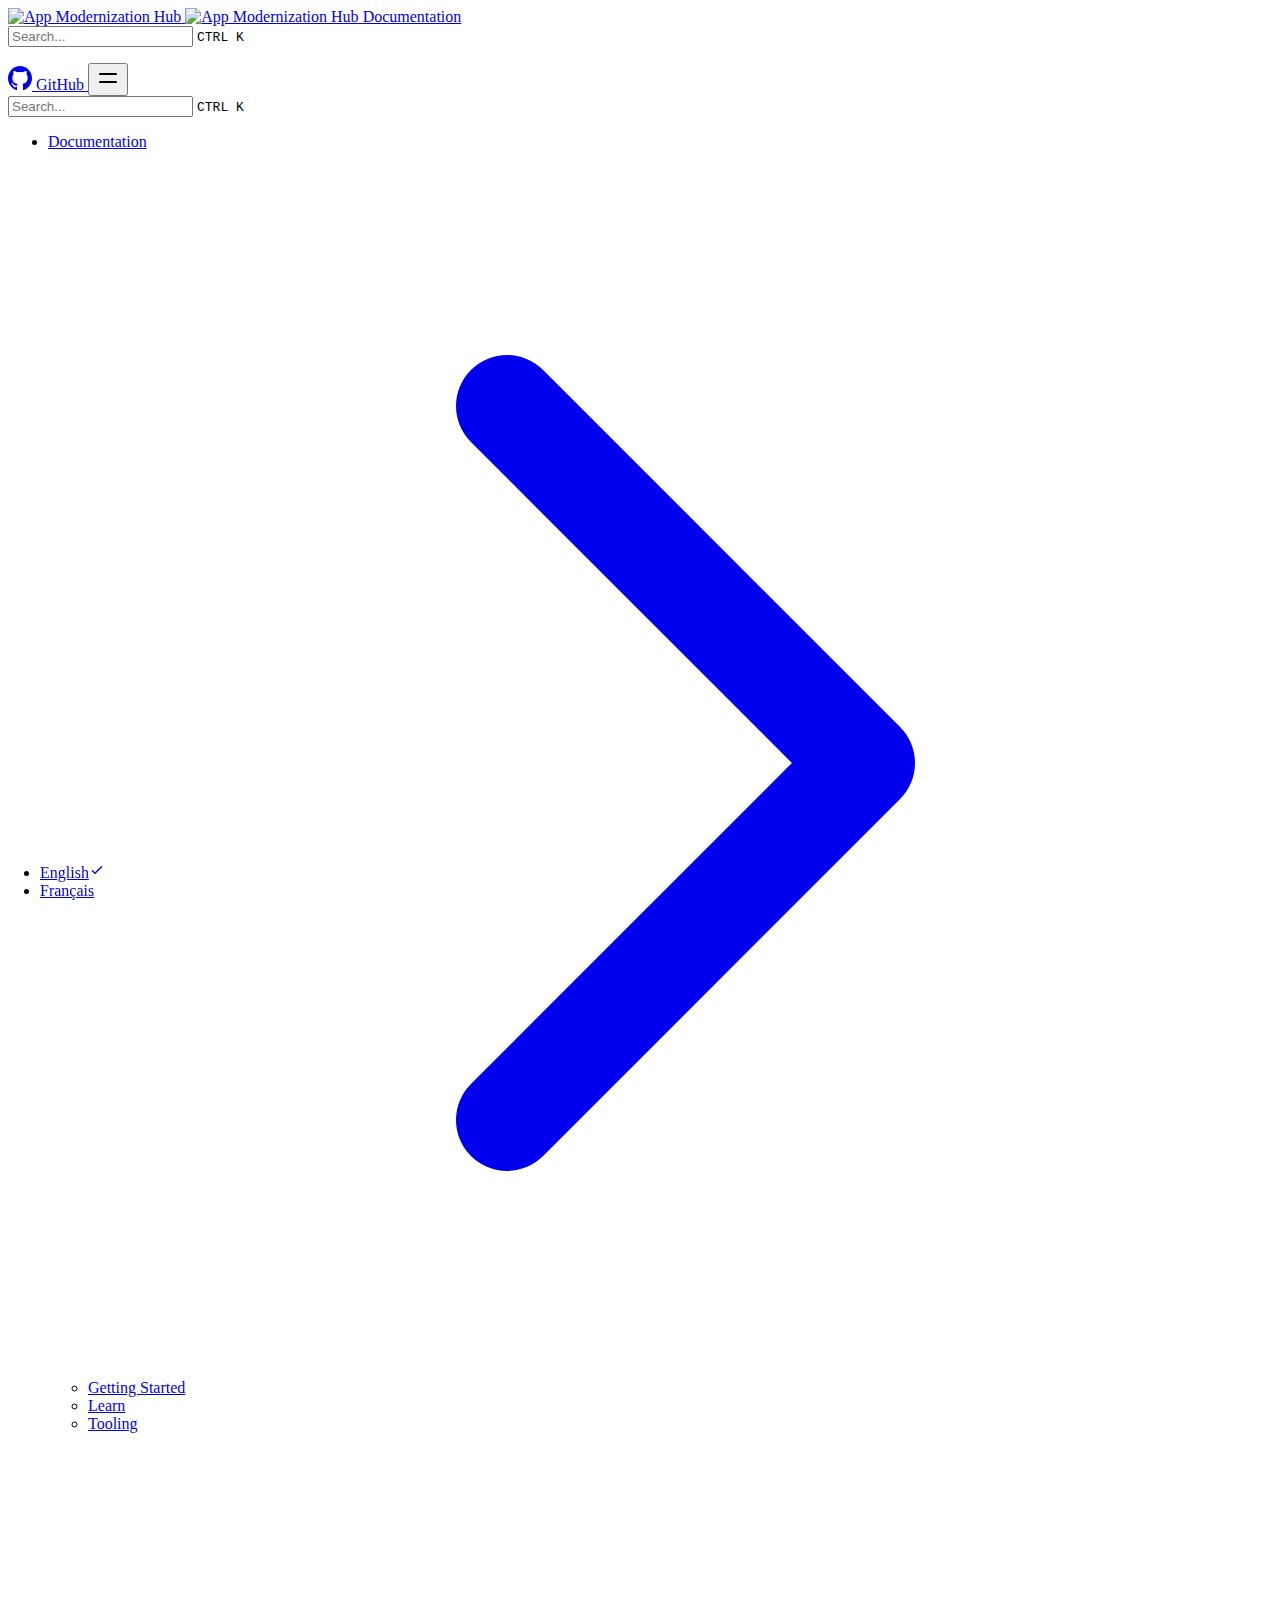
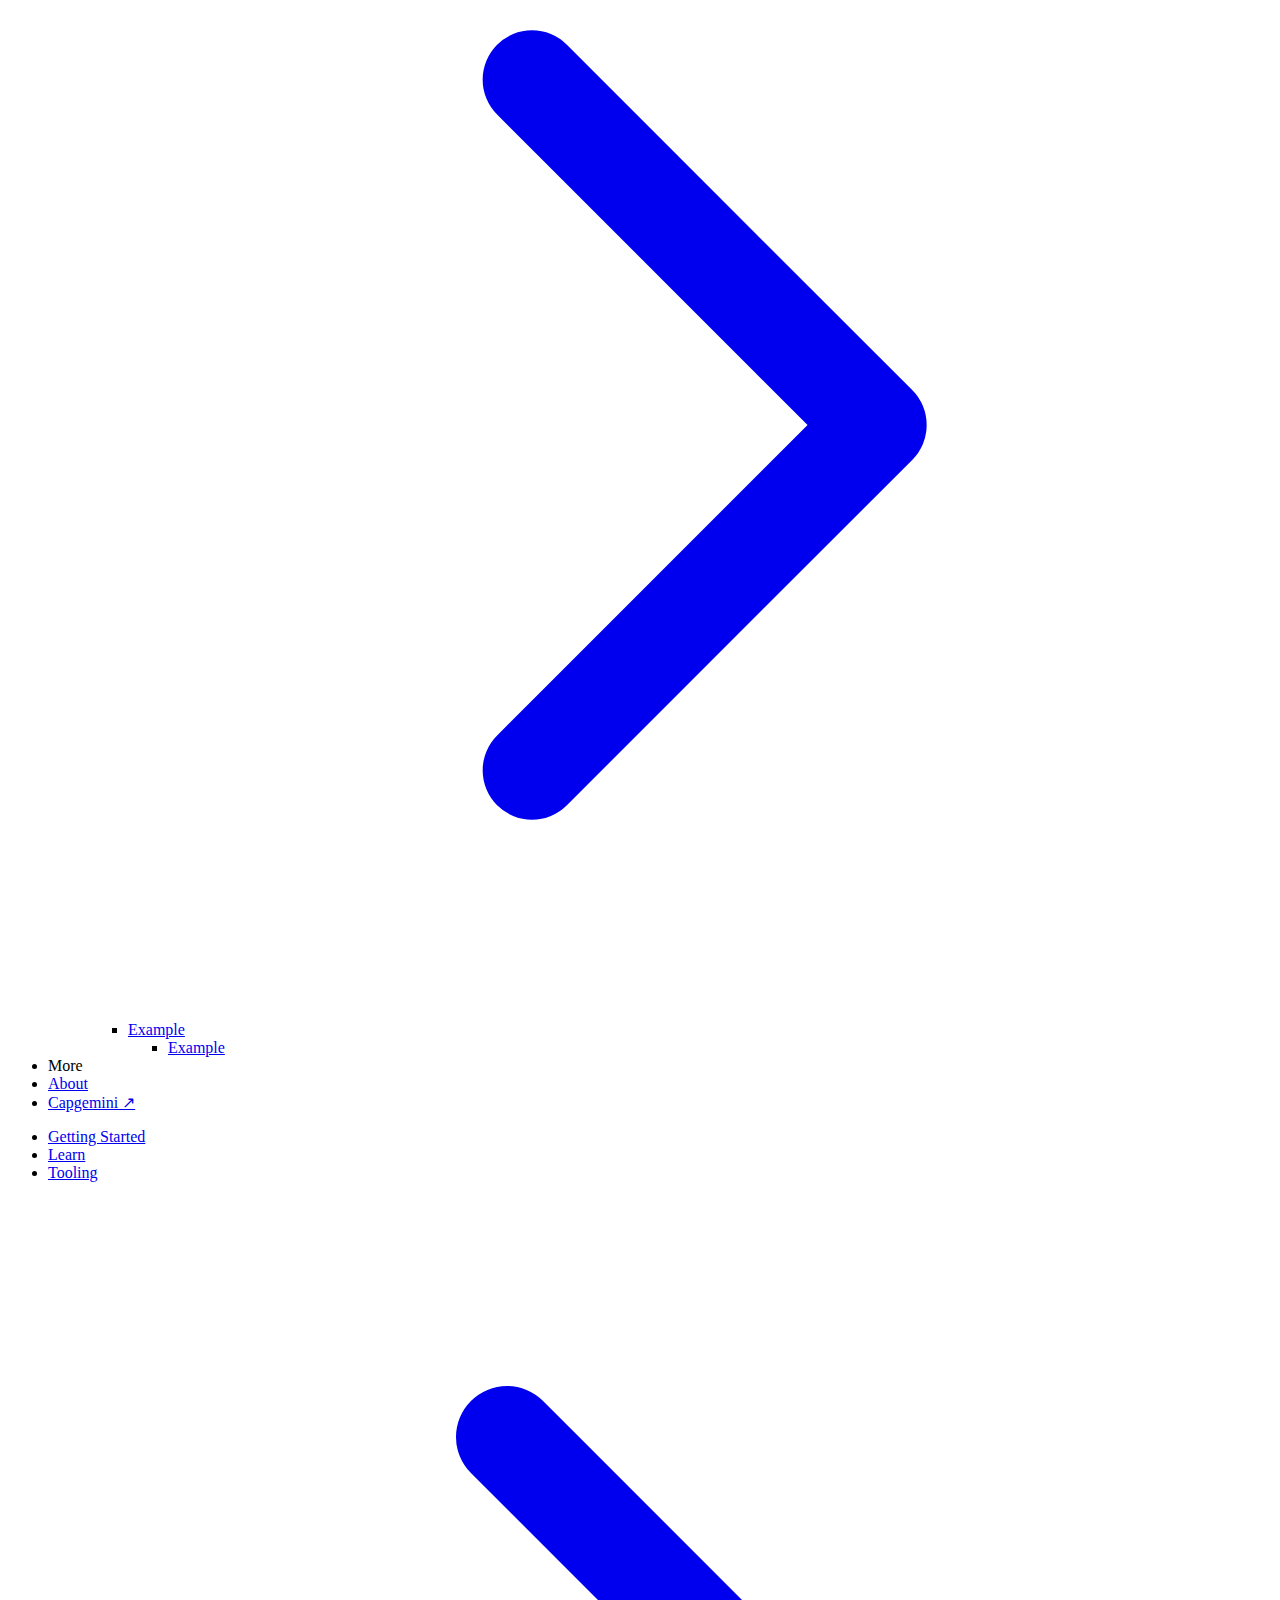
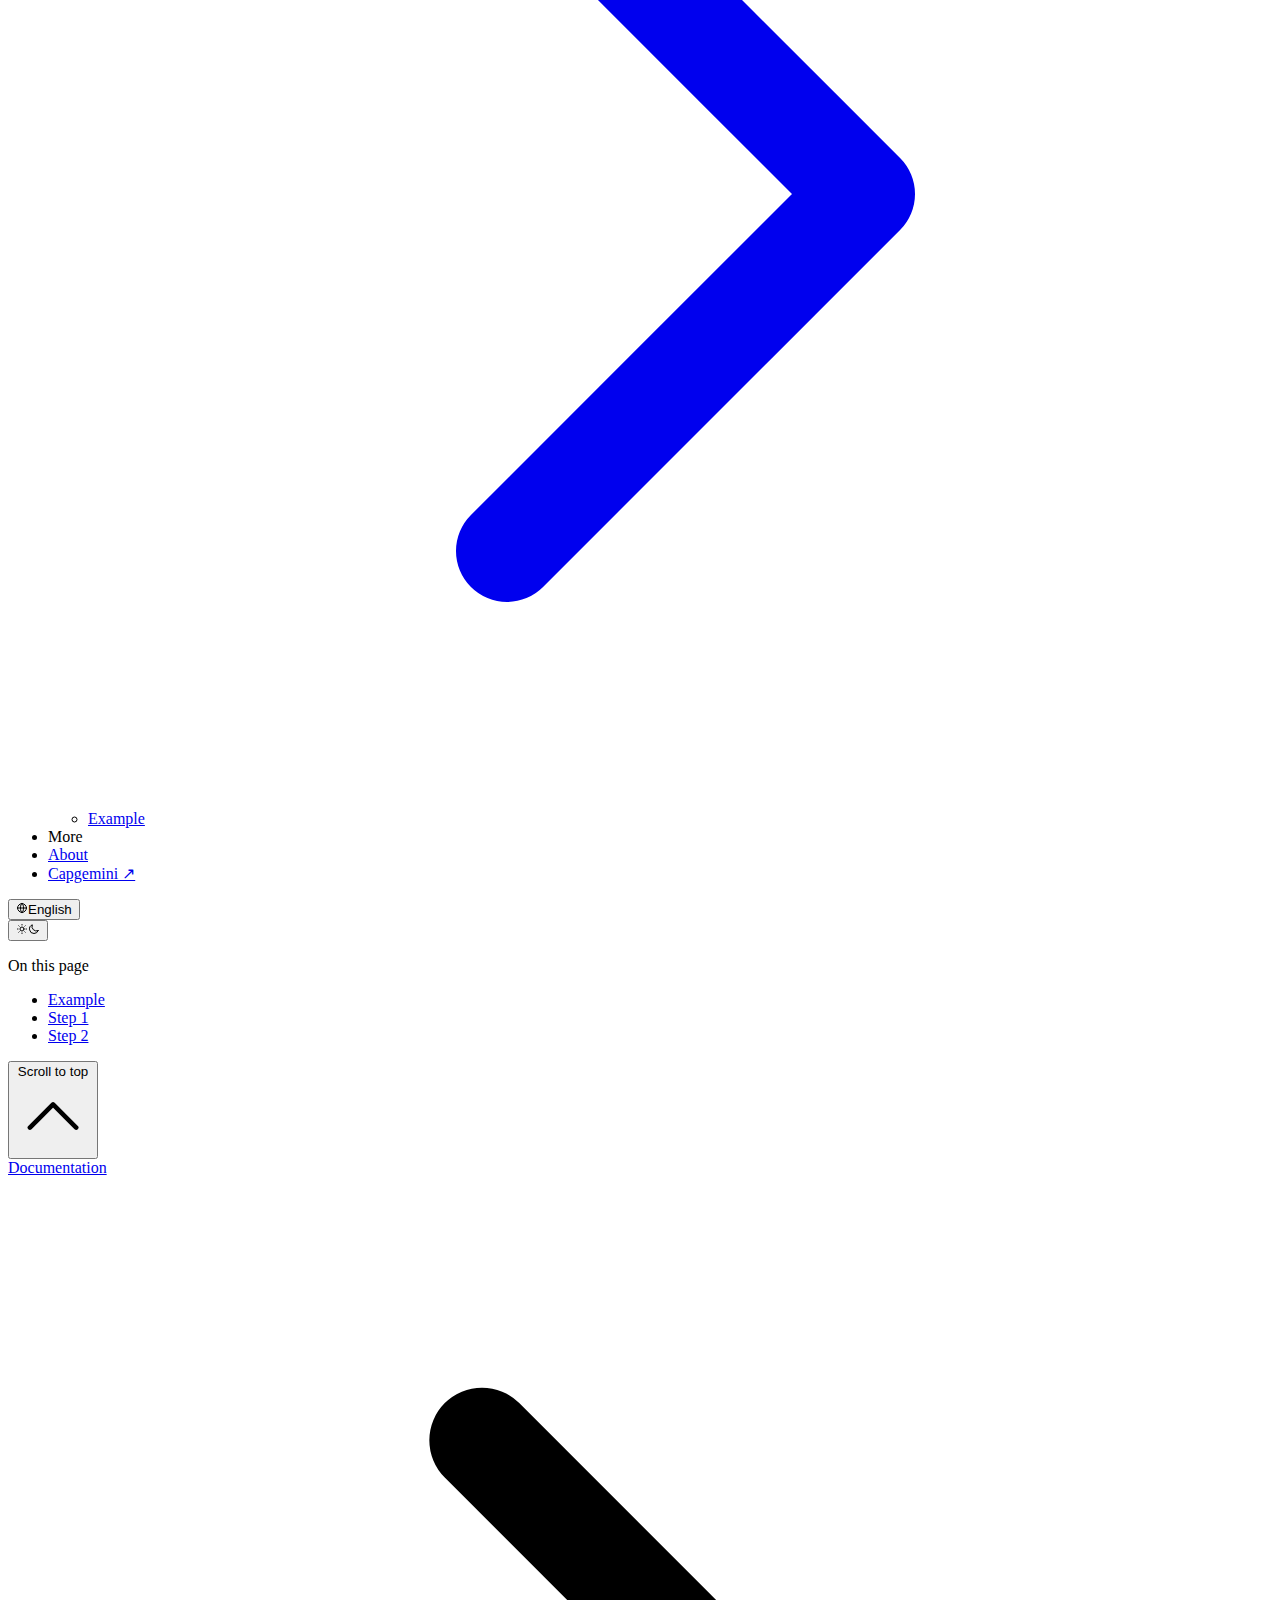
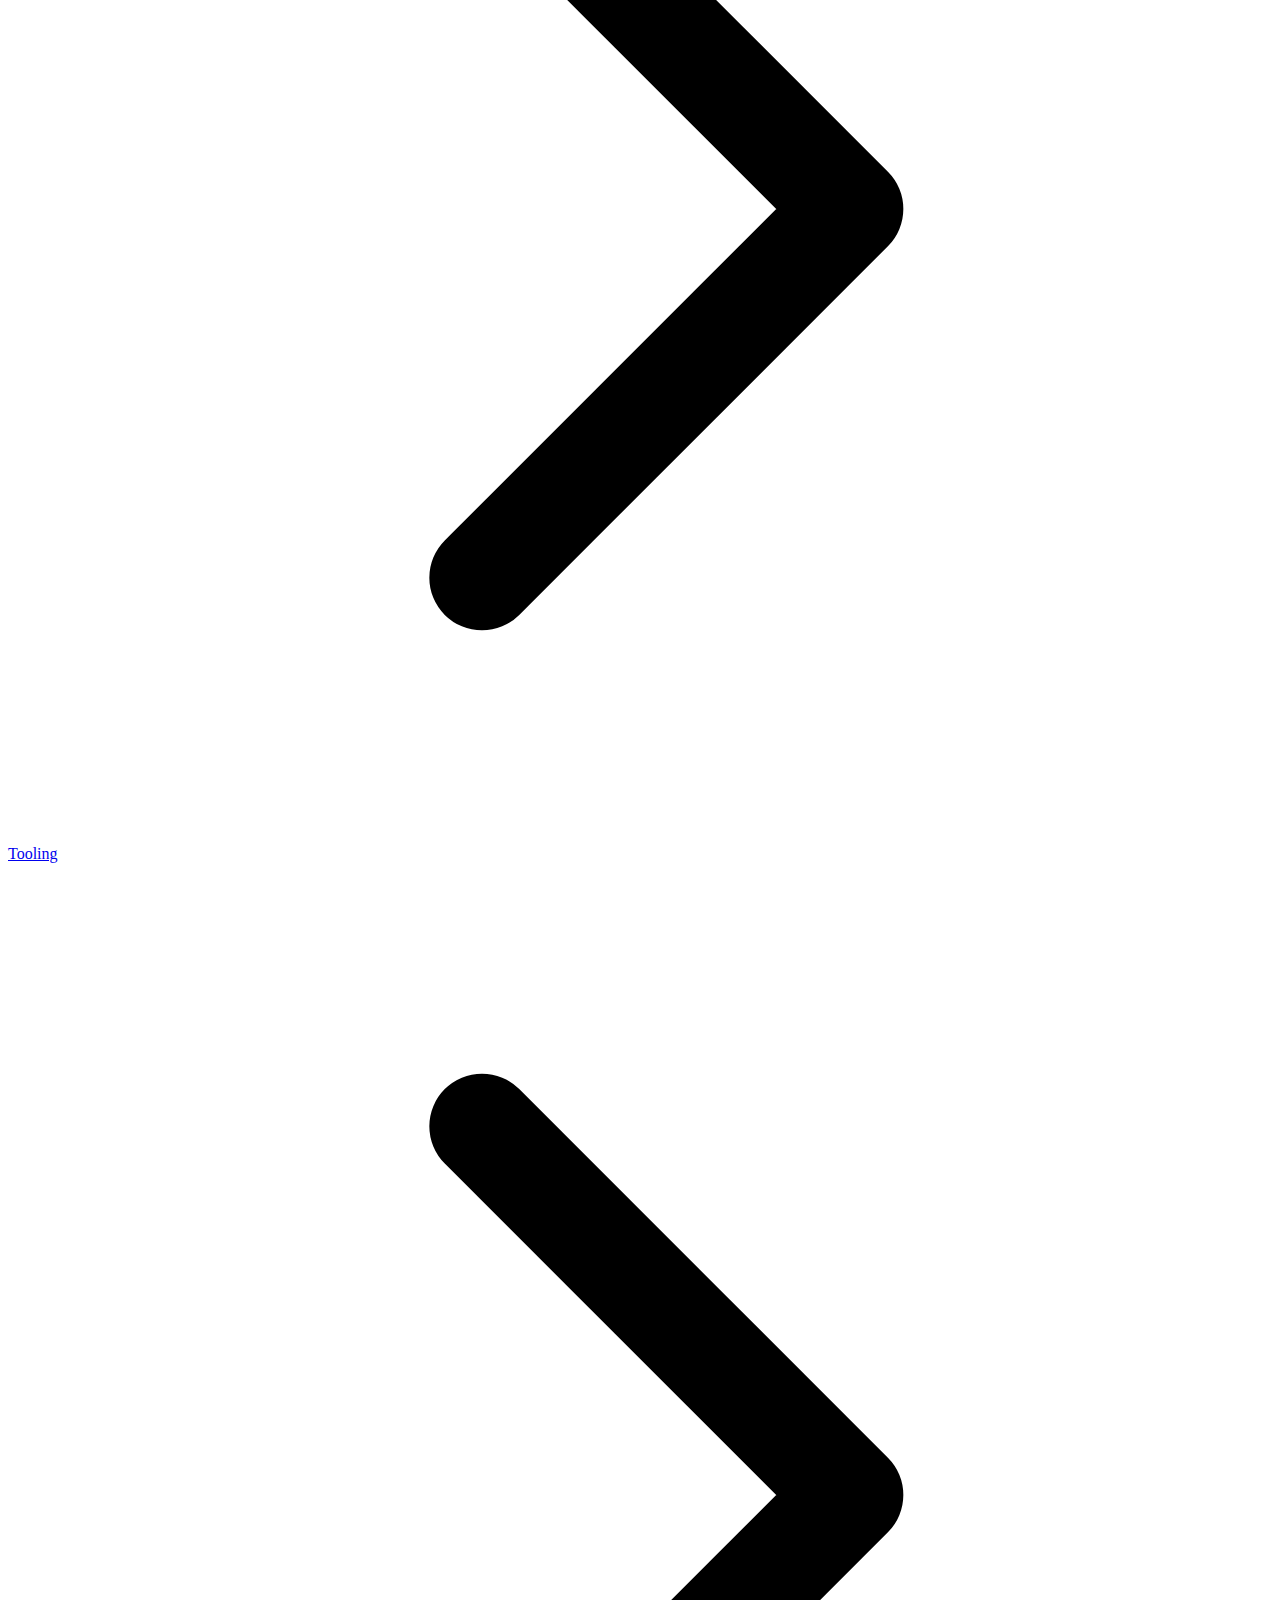
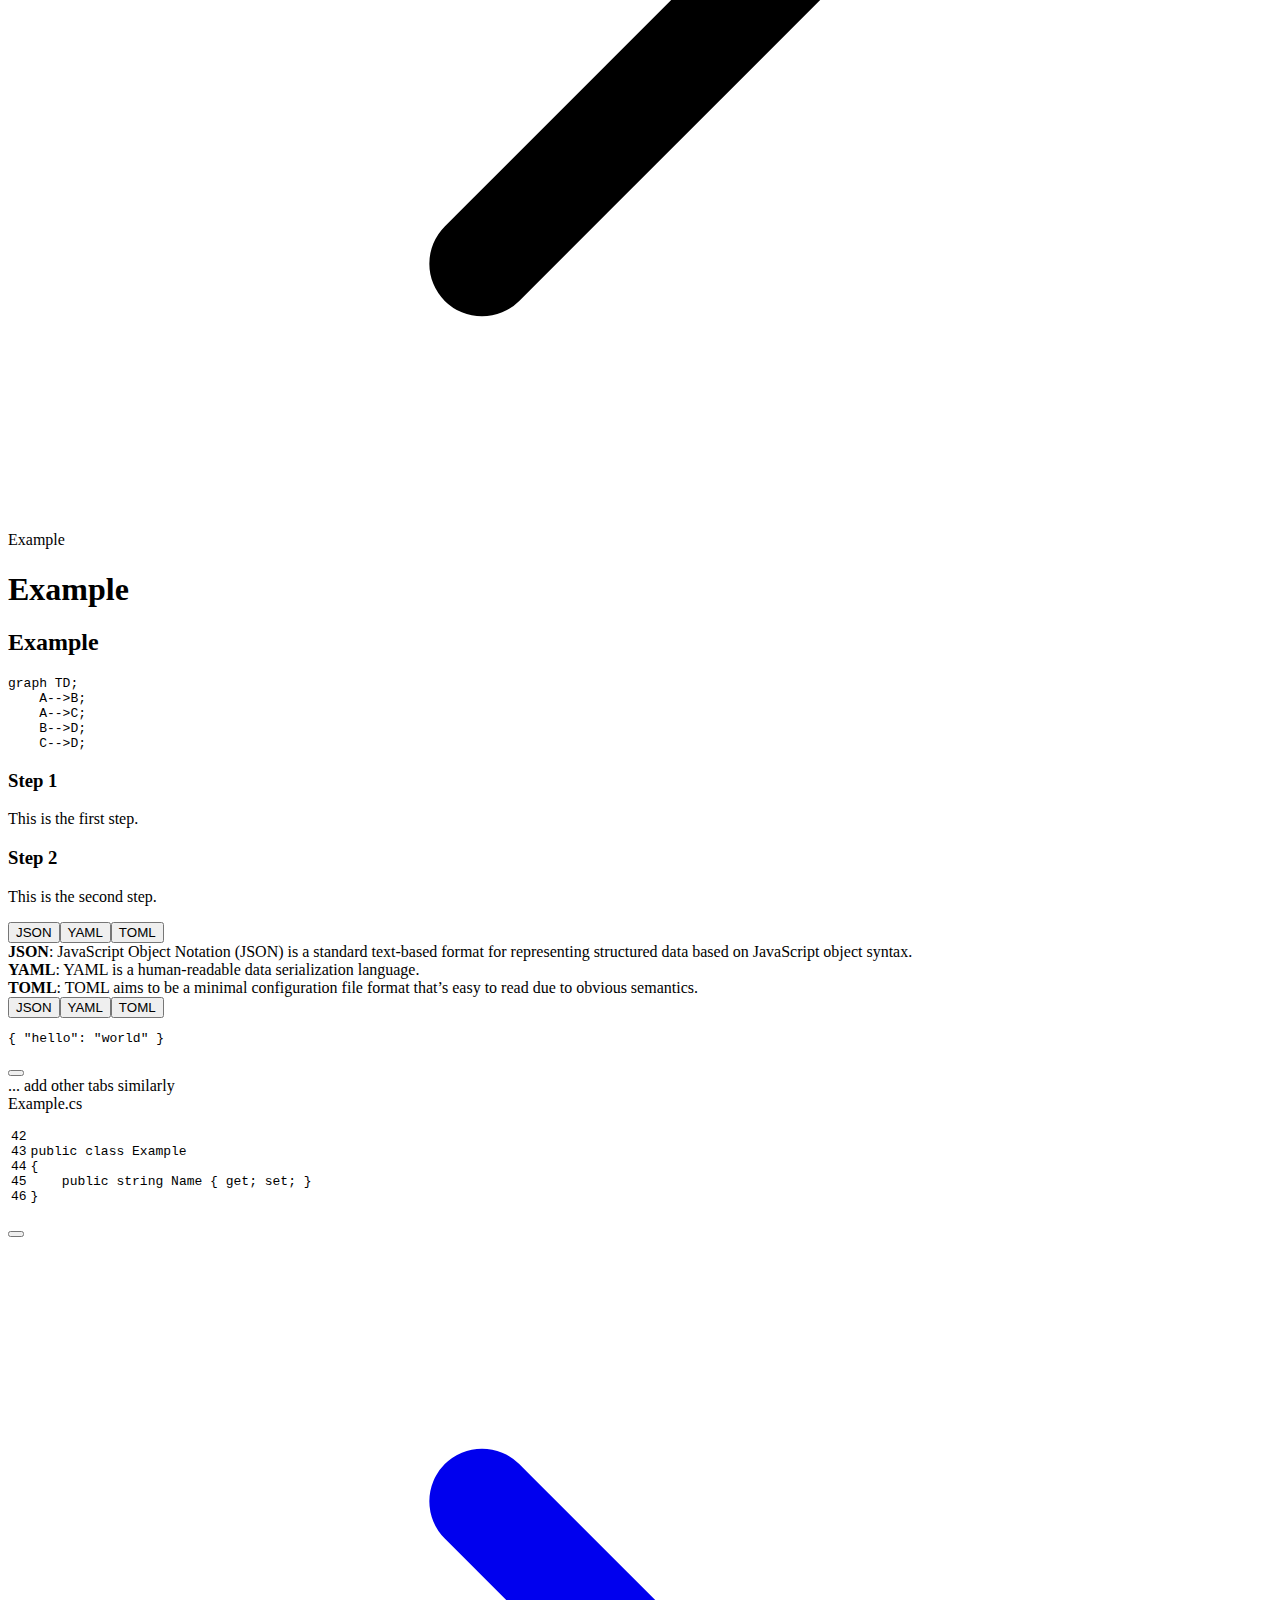
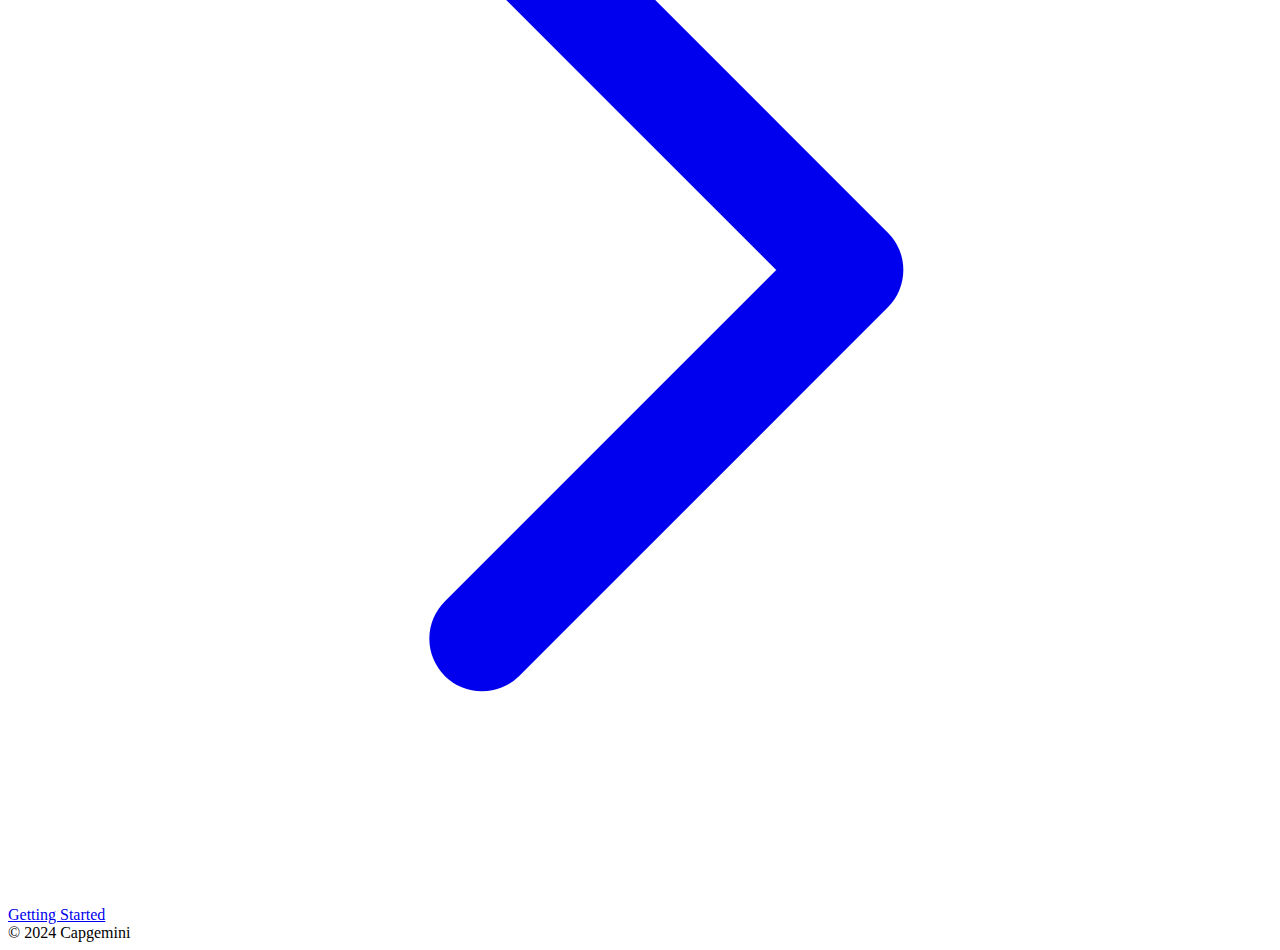
==== commit f4ca2661: "Remove unnecessary code blocks from index.xml and example/index.html" ====
--- a/public/docs/tooling/example/index.html
+++ b/public/docs/tooling/example/index.html
@@ -92,18 +92,6 @@
 {
     public string Name { get; set; }
 }
-
-
-  
-    
-    
-  
-
-
-  
-
-
-  
 
 
   
@@ -589,21 +577,6 @@
 
   
 </div>
-<div class="hextra-code-block hx-relative hx-mt-6 first:hx-mt-0 hx-group/code">
-  
-
-<div><div class="highlight"><pre tabindex="0" class="chroma"><code class="language-go" data-lang="go"></code></pre></div></div><div class="hextra-code-copy-btn-container hx-opacity-0 hx-transition group-hover/code:hx-opacity-100 hx-flex hx-gap-1 hx-absolute hx-m-[11px] hx-right-0 hx-top-0">
-  <button
-    class="hextra-code-copy-btn hx-group/copybtn hx-transition-all active:hx-opacity-50 hx-bg-primary-700/5 hx-border hx-border-black/5 hx-text-gray-600 hover:hx-text-gray-900 hx-rounded-md hx-p-1.5 dark:hx-bg-primary-300/10 dark:hx-border-white/10 dark:hx-text-gray-400 dark:hover:hx-text-gray-50"
-    title="Copy code"
-  >
-    <div class="copy-icon group-[.copied]/copybtn:hx-hidden hx-pointer-events-none hx-h-4 hx-w-4"></div>
-    <div class="success-icon hx-hidden group-[.copied]/copybtn:hx-block hx-pointer-events-none hx-h-4 hx-w-4"></div>
-  </button>
-</div>
-
-  
-</div>
 
         </div>
         <div class="hx-mt-16"></div>
